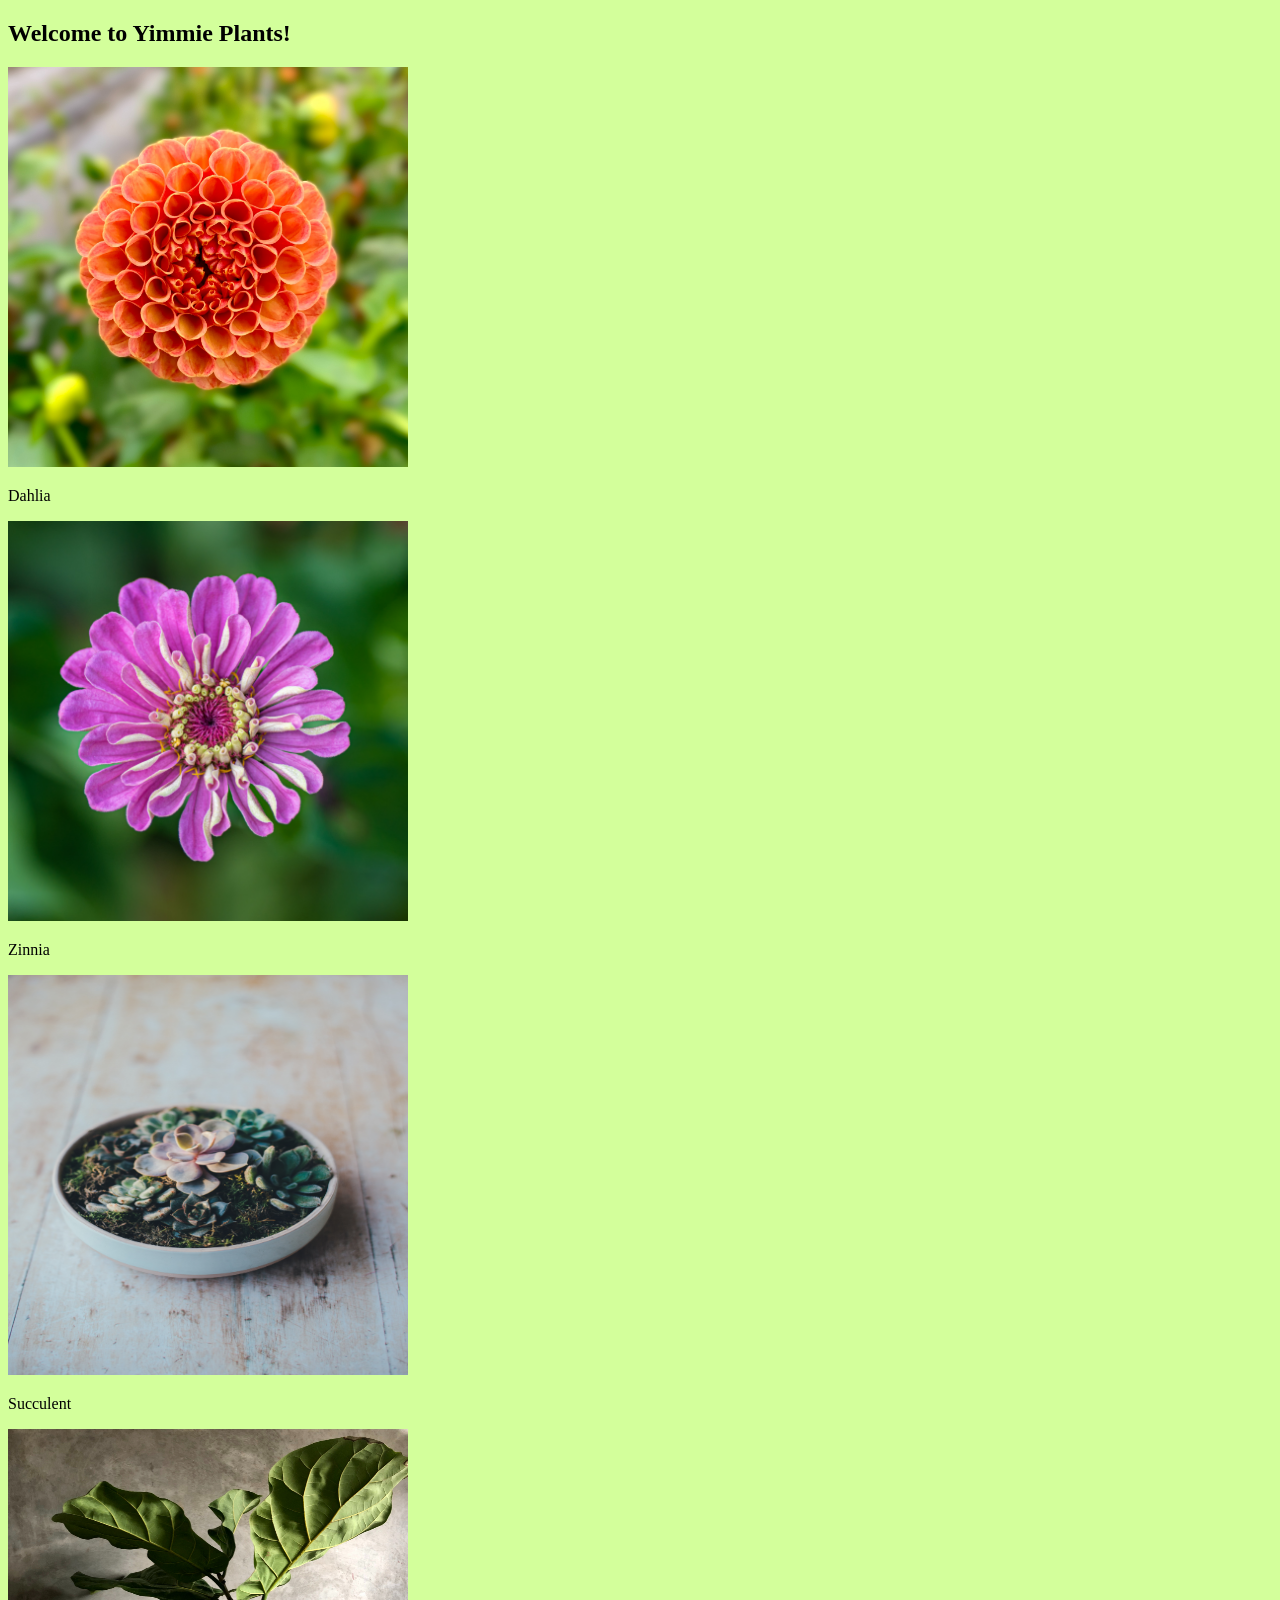
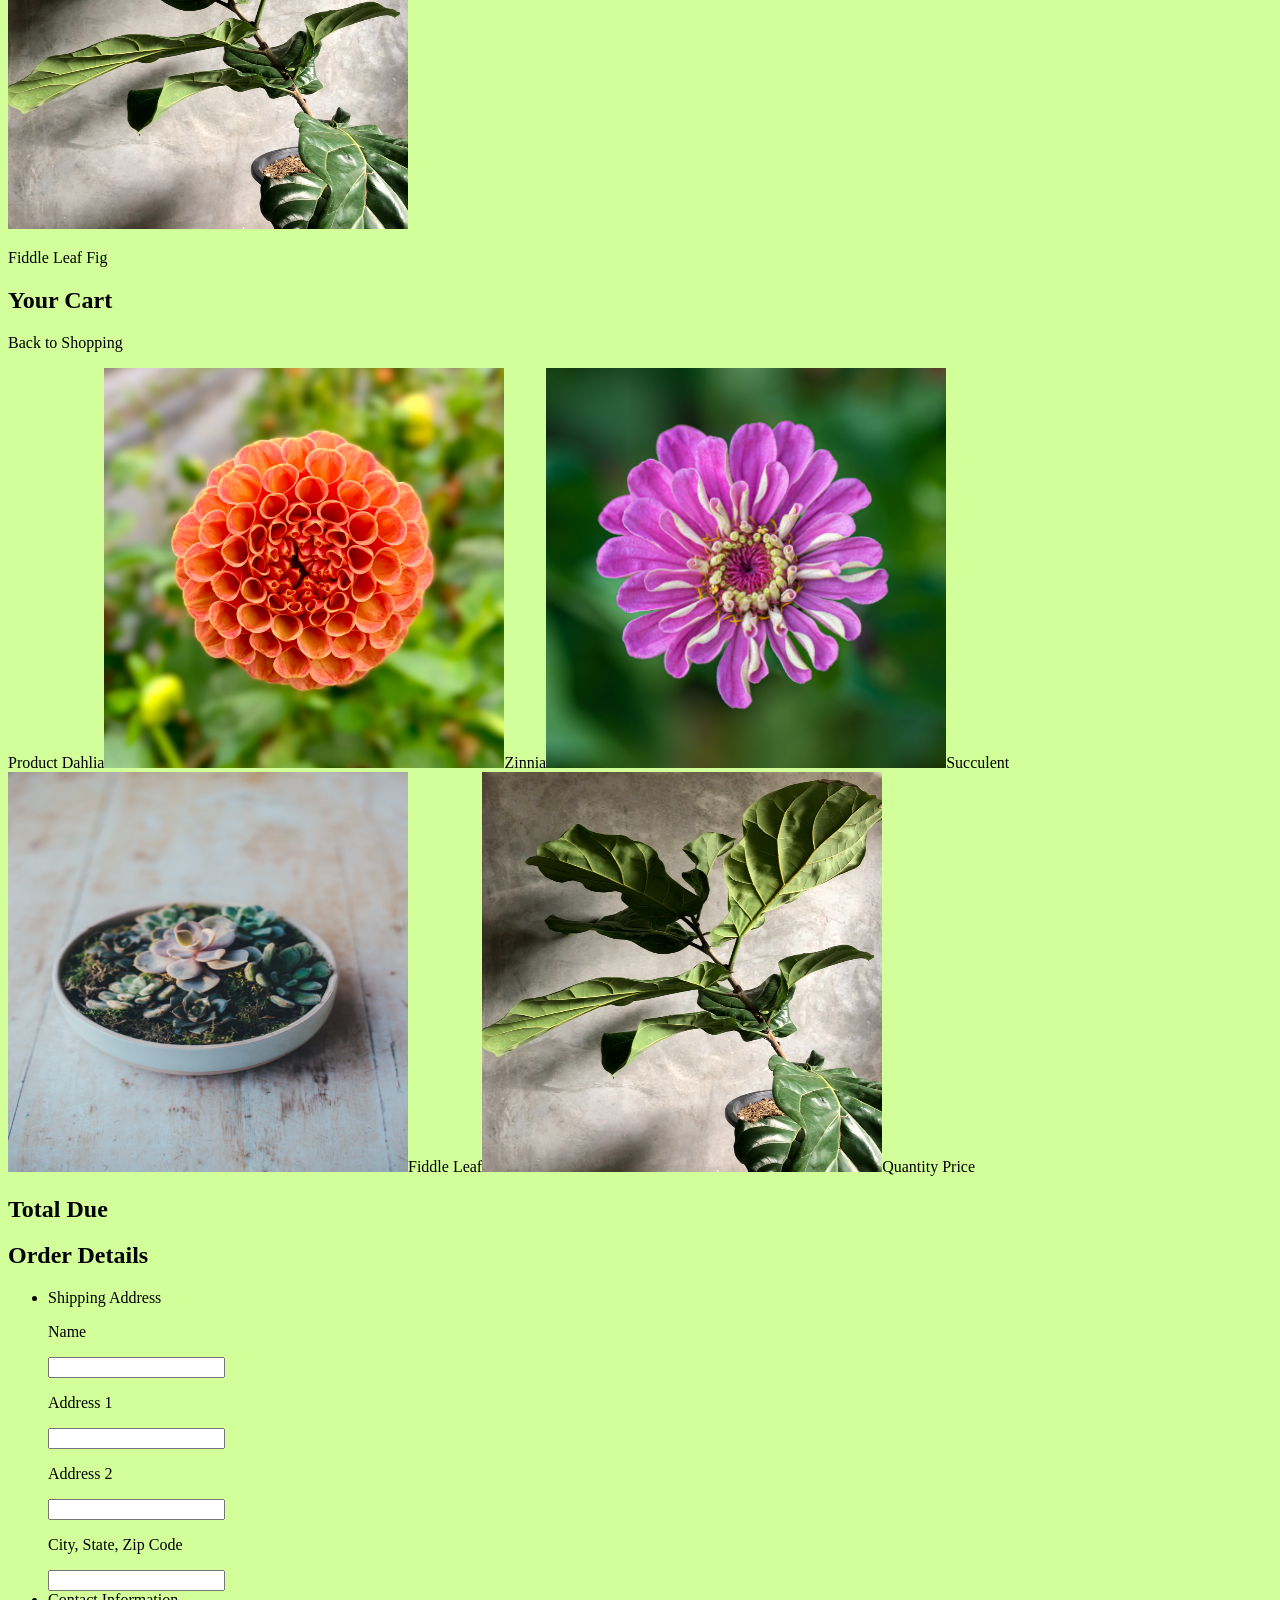
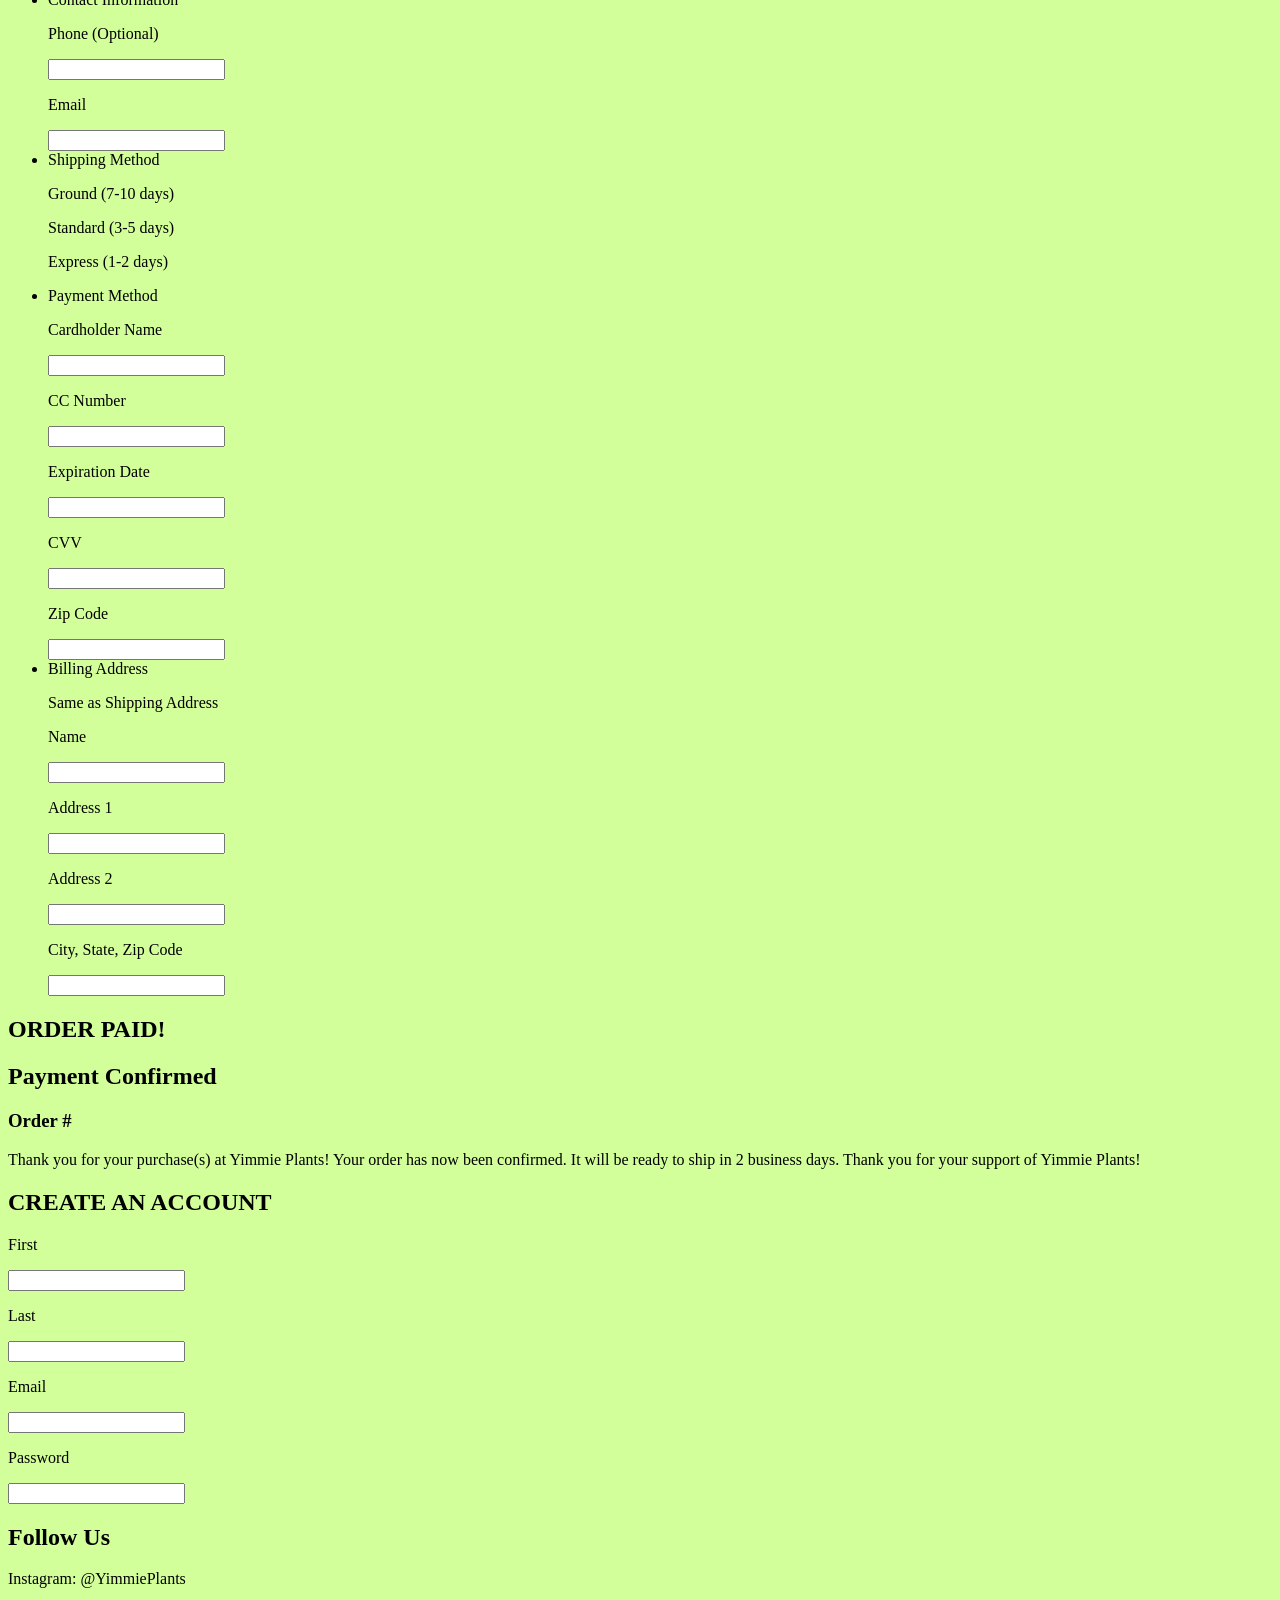
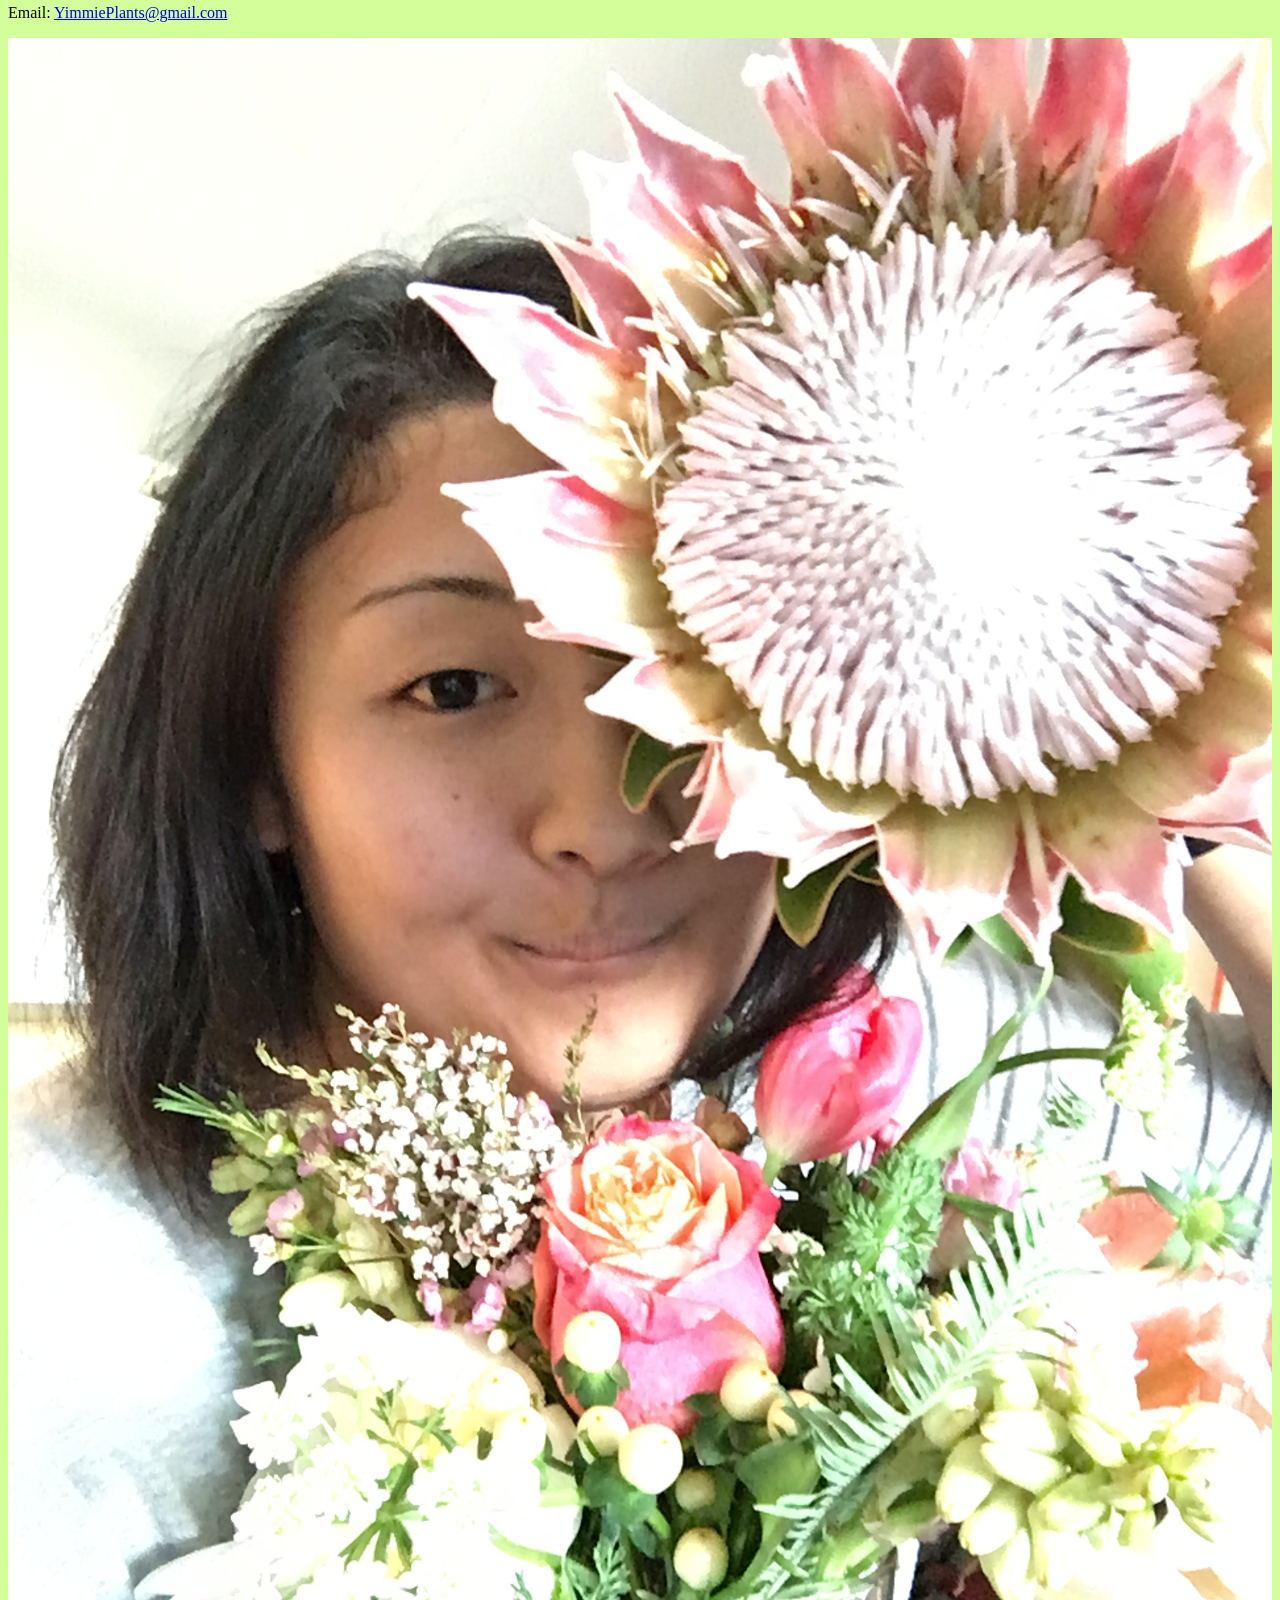
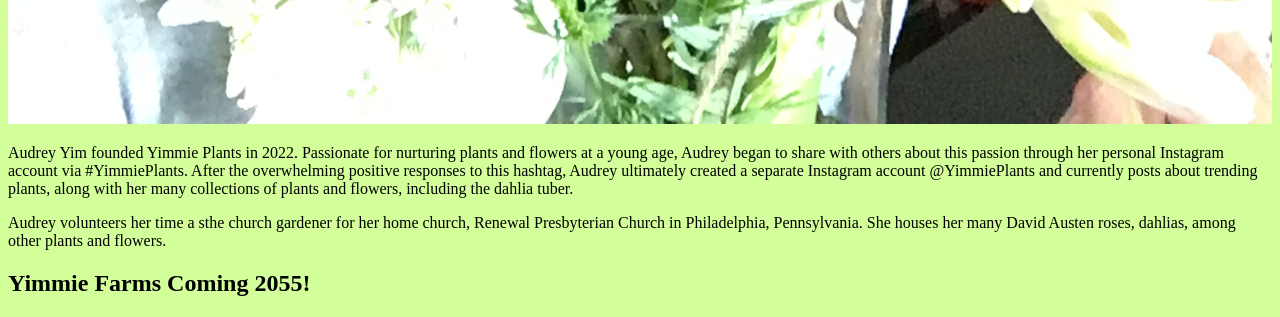
==== deploy/index.html @ 2417e5d5 "size img cart section" ====
<!DOCTYPE html>
<html lang="en">
<head>
    <meta charset="UTF-8">
    <meta http-equiv="X-UA-Compatible" content="IE=edge">
    <meta name="viewport" content="width=device-width, initial-scale=1.0">
    <title>Yimmie Plants</title>
</head><body>

<section id="shopping">
    <h1>Welcome to Yimmie Plants!</h1>
<body bgcolor="#D3FF9B"></body>

    <img src="../assets/dahlia.jpg" alt=""
    height=400
    width=400
    height=400">
    <p style="font-family: Quicksand">Dahlia</p>
    <img src="../assets/zinnia.jpg" alt=""
    height="400"
    width="400"
    height="400">
    <p style="font-family: Quicksand">Zinnia</p>
    <img src="../assets/succulent.jpg" alt=""
    height="400"
    width="400"
    height=400">
    <p style="font-family: Quicksand">Succulent</p>
    <img src="../assets/fiddle leaf.jpg" alt=""
    height="400"
    width="400"
    height="400">
    <p style="font-family: Quicksand">Fiddle Leaf Fig</p>
</section>
<section id="cart">
    <h1>Your Cart</h1>
    <p>Back to Shopping<p>

    <table>
        <col>Product
        <tr>Dahlia</tr>
        <image src="../assets/dahlia.jpg" alt=""
        height=400
        width=400
        height=400">
        <tr>Zinnia</tr>
        <img src="../assets/zinnia.jpg" alt=""
        height=400
        width=400
        height=400">
        <tr>Succulent</tr>
        <img src="../assets/succulent.jpg" alt=""
        height=400
        width=400
        height=400">
        <tr>Fiddle Leaf</tr>
        <img src="../assets/fiddle leaf.jpg" alt=""
        height=400
        width=400
        height=400">
        <col>Quantity
        <col>Price
        
    </table>
    
    <h2>Total Due</h2>
</section>
<section id="checkout">
    <h1>Order Details</h1>
    <ul>
        <li>Shipping Address</li>
        <p>Name</p>
        <input type="text" name="Name" id="">
        <p>Address 1</p>
        <input type="text" name="Address 1" id="">
        <p>Address 2</p>
        <input type="text" name="Address 2" id="">
        <p>City, State, Zip Code</p>
        <input type="text" name="City, State, Zip Code" id="">
        
        <li>Contact Information</li>
        <p>Phone (Optional)</p>
        <input type="text" name="Phone (Optional)" id="">
        <p>Email</p>
        <input type="text" name="Email" id="">

        <li>Shipping Method</li>
        <p>Ground (7-10 days)</p>
        <p>Standard (3-5 days)</p>
        <p>Express (1-2 days)</p>

        <li>Payment Method</li>
        <p>Cardholder Name</p>
        <input type="text" name="Cardholder Name" id="">
        <p>CC Number</p>
        <input type="text" name="CC Number" id="">
        <p>Expiration Date</p>
        <input type="text" name="Expiration Date" id="">
        <p>CVV</p>
        <input type="text" name="CVV" id="">
        <p>Zip Code</p>
        <input type="text" name="Zip Code" id="">

        <li>Billing Address</li>
        <p>Same as Shipping Address</p>
        <p>Name</p>
        <input type="text" name="Name" id="">
        <p>Address 1</p>
        <input type="text" name="Address 1" id="">
        <p>Address 2</p>
        <input type="text" name="Address 2" id="">
        <p>City, State, Zip Code</p>
        <input type="text" name="City, State, Zip Code" id="">
    </ul>

</section>
<section id="confirmation">
    <h1>ORDER PAID!
    </h1>
    <h2>Payment Confirmed</h2>
    <h3>Order #</h3>
        <p>Thank you for your purchase(s) at Yimmie Plants! Your order has now been confirmed. It will be ready to ship in 2 business days. Thank you for your support of Yimmie Plants!</p>
    
</section>
<section id="account">
    <h1>CREATE AN ACCOUNT</h1>
        <p>First</p>
        <input type="text" name="First" id="">
        <p>Last</p>
        <input type="text" name="Last" id="">
        <p>Email</p>
        <input type="email" name="Email" id="">
        <p>Password</p>
        <input type="password" name="Password" id="">
        
</section>
<section id="about">
    <h1>Follow Us</h1>
    
    <p>Instagram: @YimmiePlants</p>
    
    <p>Email: <a href="mailto:YimmiePlants@gmail.com">YimmiePlants@gmail.com</a></p>       
        
    <img src="../assets/About.JPG" alt=""
    width="100%
    height=auto">

<p>Audrey Yim founded Yimmie Plants in 2022. Passionate for nurturing plants and flowers at a young age, Audrey began to share with others about this passion through her personal Instagram account via #YimmiePlants. After the overwhelming positive responses to this hashtag, Audrey ultimately created a separate Instagram account @YimmiePlants and currently posts about trending plants, along with her many collections of plants and flowers, including the dahlia tuber.
<ta:j></ta:j>
</p> 

<p>Audrey volunteers her time a sthe church gardener for her home church, Renewal Presbyterian Church in Philadelphia, Pennsylvania. She houses her many David Austen roses, dahlias, among other plants and flowers. 
    <ta:j></ta:j>
</p>

<h2>Yimmie Farms Coming 2055!
        <h2 style:"color: #E25CDD;"></h2>

</section>
</body>


</html>
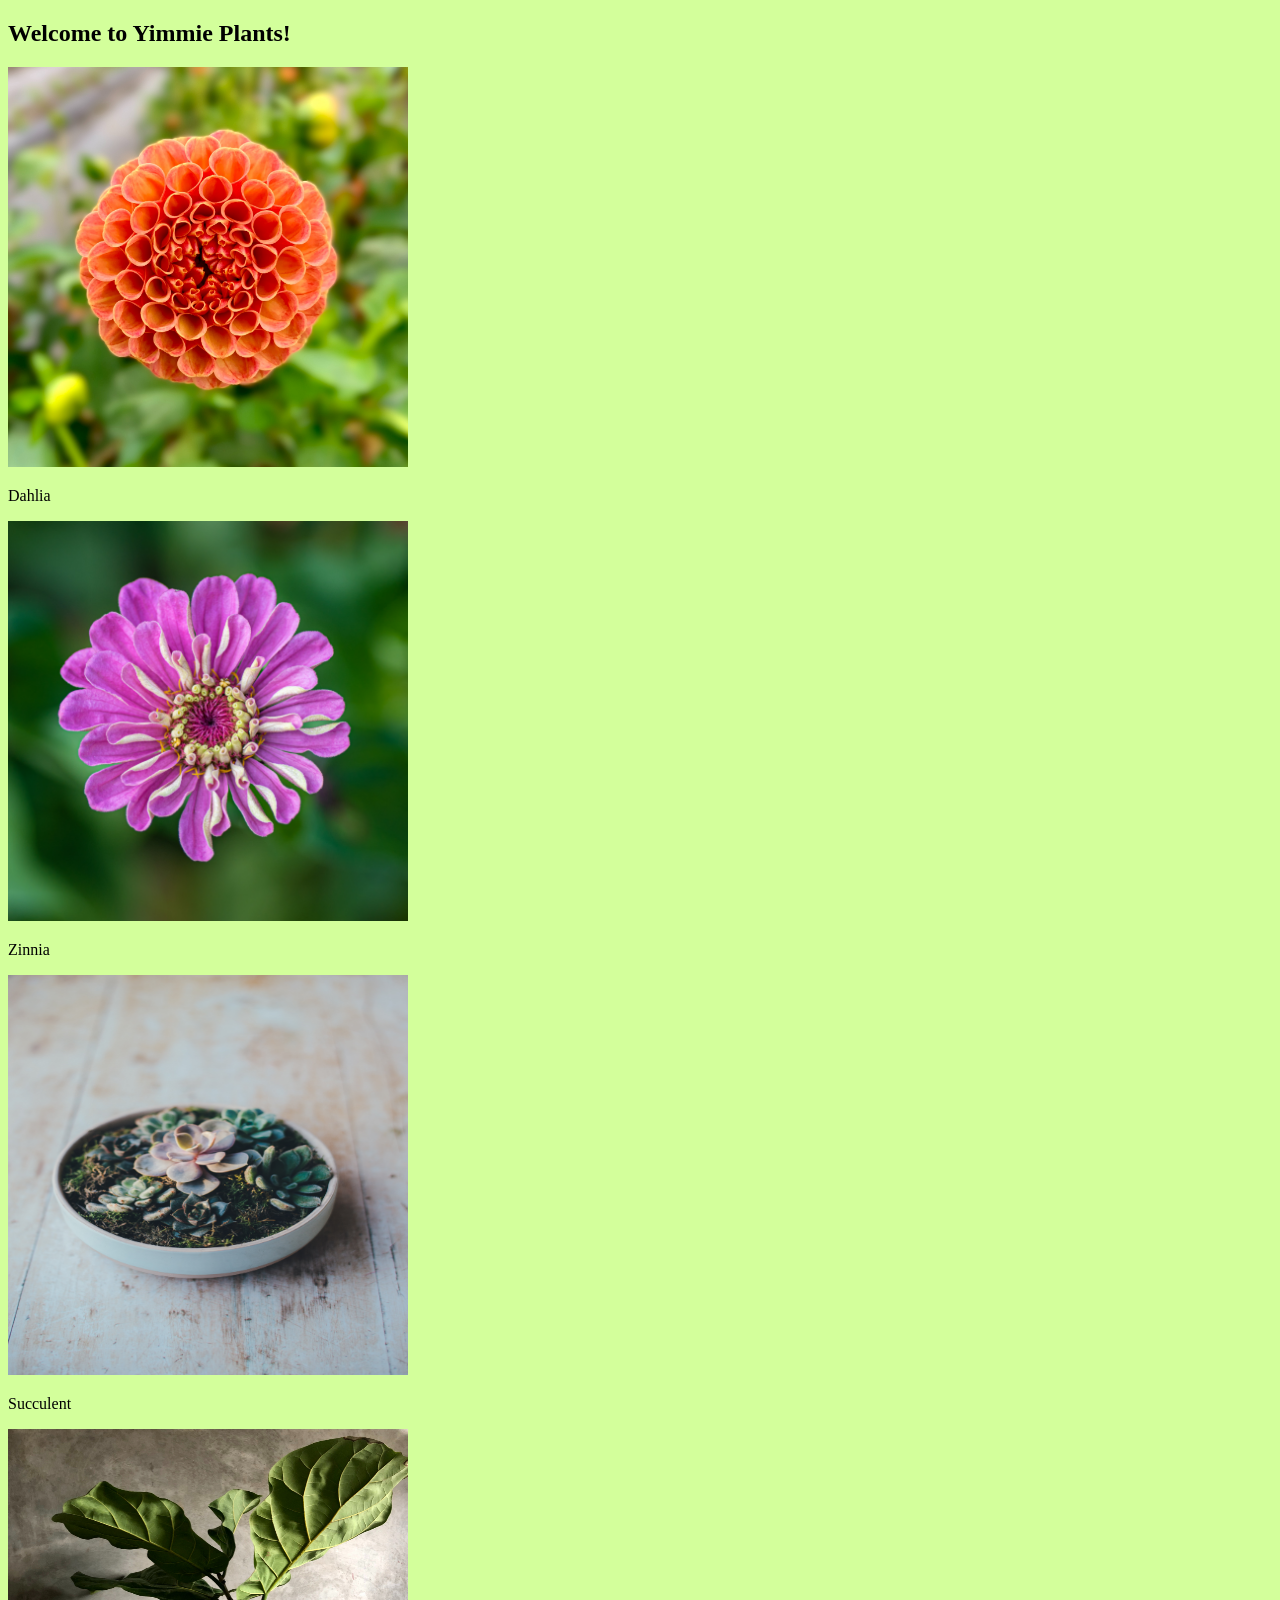
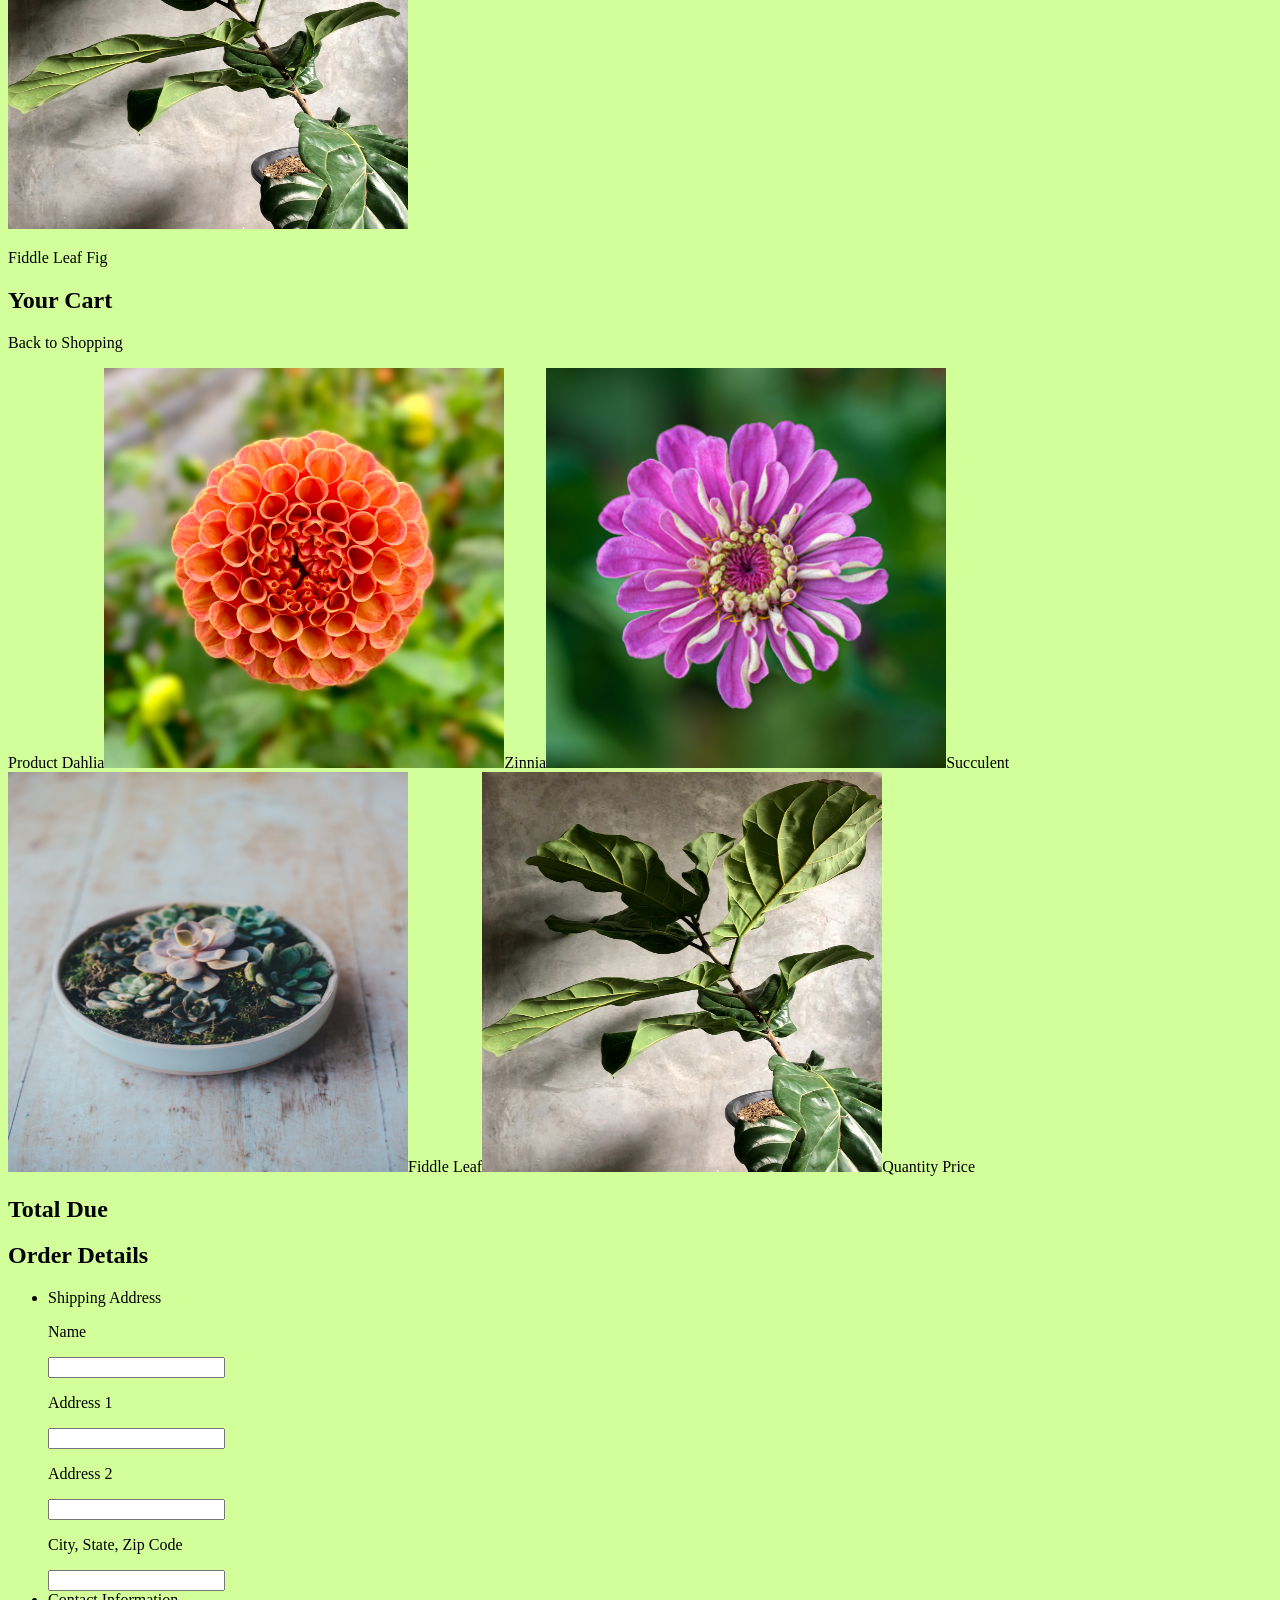
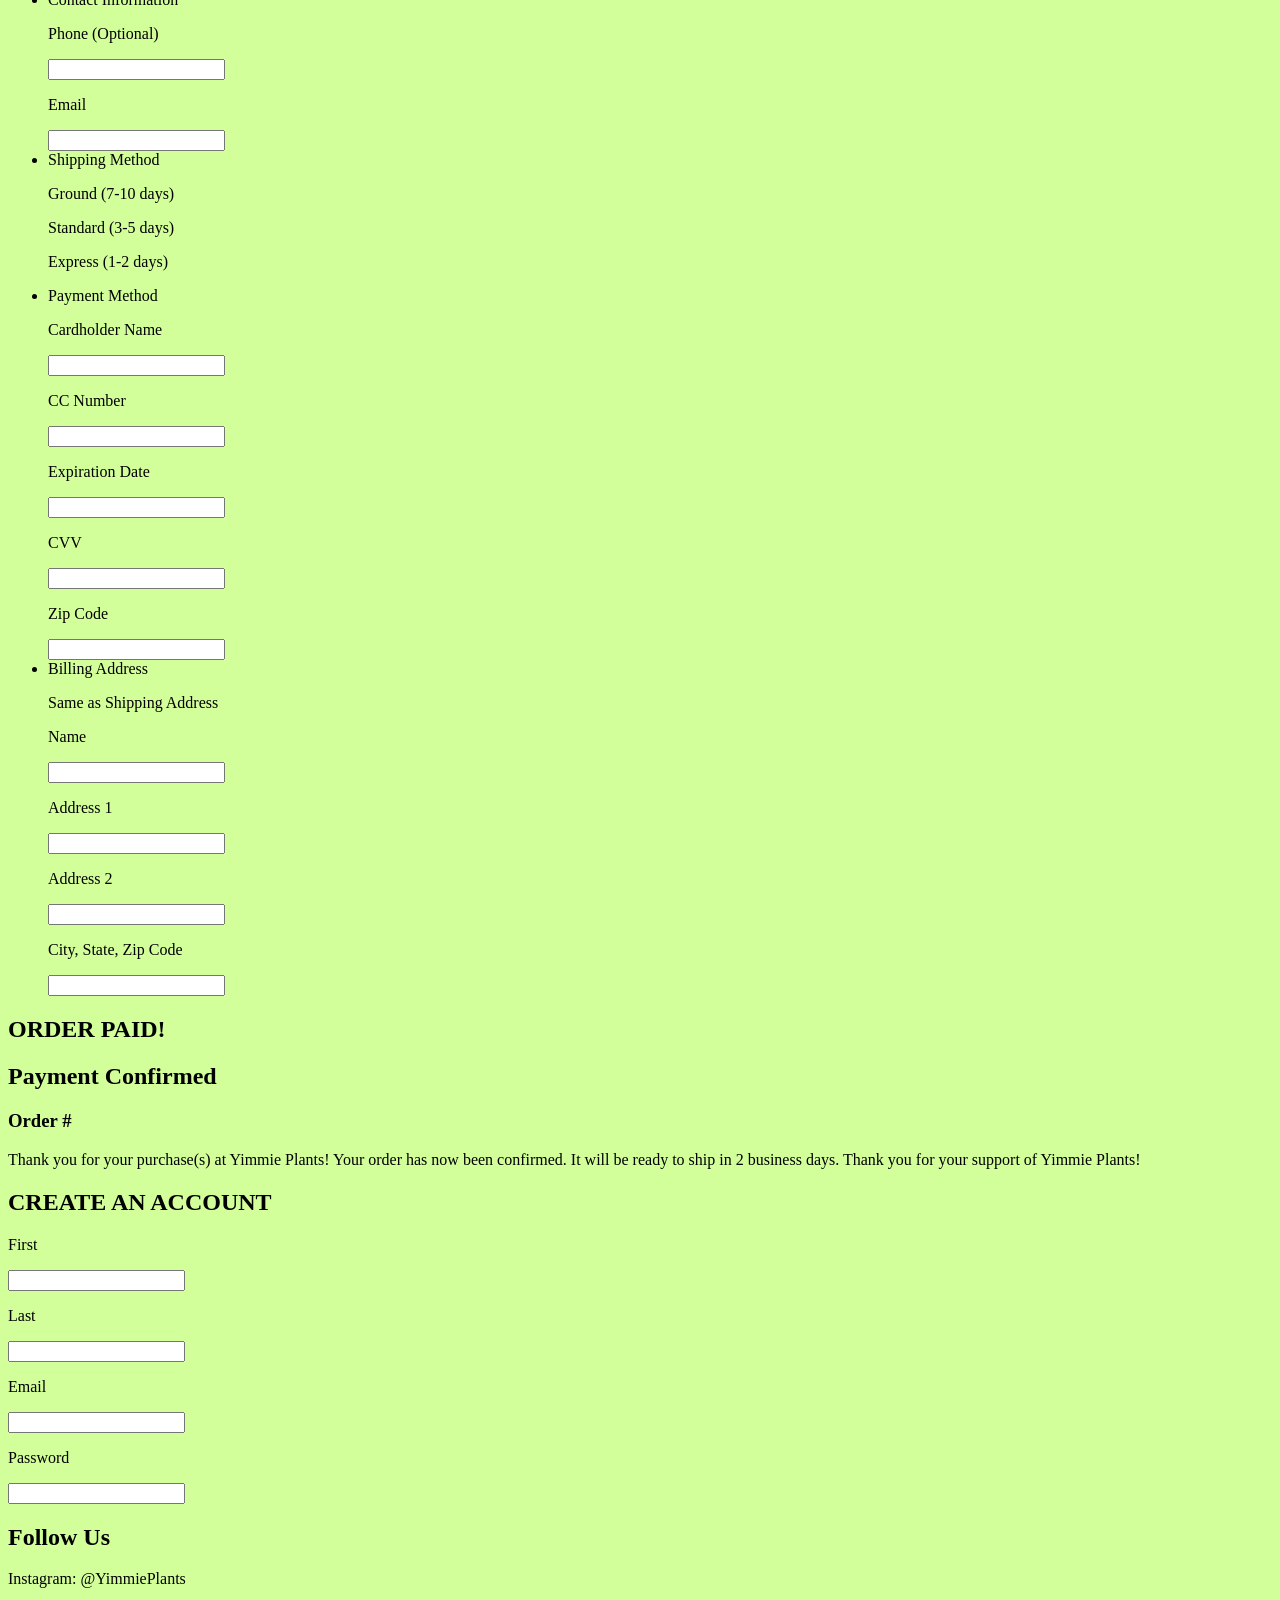
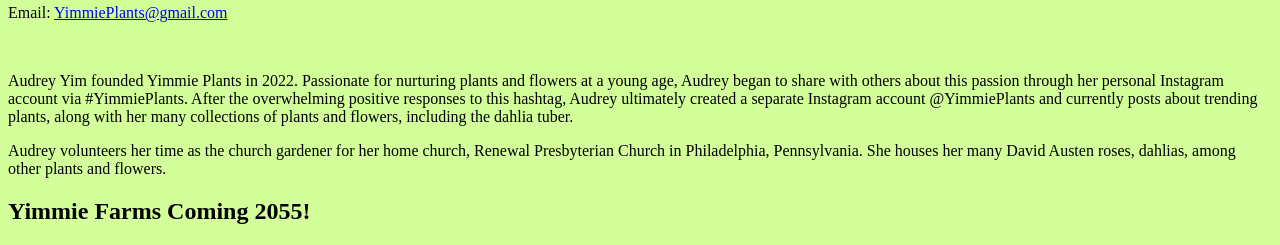
==== commit 926d58fa: "about section img update file" ====
--- a/deploy/index.html
+++ b/deploy/index.html
@@ -141,7 +141,7 @@
     
     <p>Email: <a href="mailto:YimmiePlants@gmail.com">YimmiePlants@gmail.com</a></p>       
         
-    <img src="../assets/About.JPG" alt=""
+    <img src="../img/About.JPG" alt=""
     width="100%
     height=auto">
 
@@ -149,7 +149,10 @@
 <ta:j></ta:j>
 </p> 
 
-<p>Audrey volunteers her time a sthe church gardener for her home church, Renewal Presbyterian Church in Philadelphia, Pennsylvania. She houses her many David Austen roses, dahlias, among other plants and flowers. 
+<p>Audrey volunteers her time as the church gardener for her home church, 
+    Renewal Presbyterian Church in Philadelphia, Pennsylvania. 
+    She houses her many David Austen roses, dahlias, among other plants 
+    and flowers. 
     <ta:j></ta:j>
 </p>
 
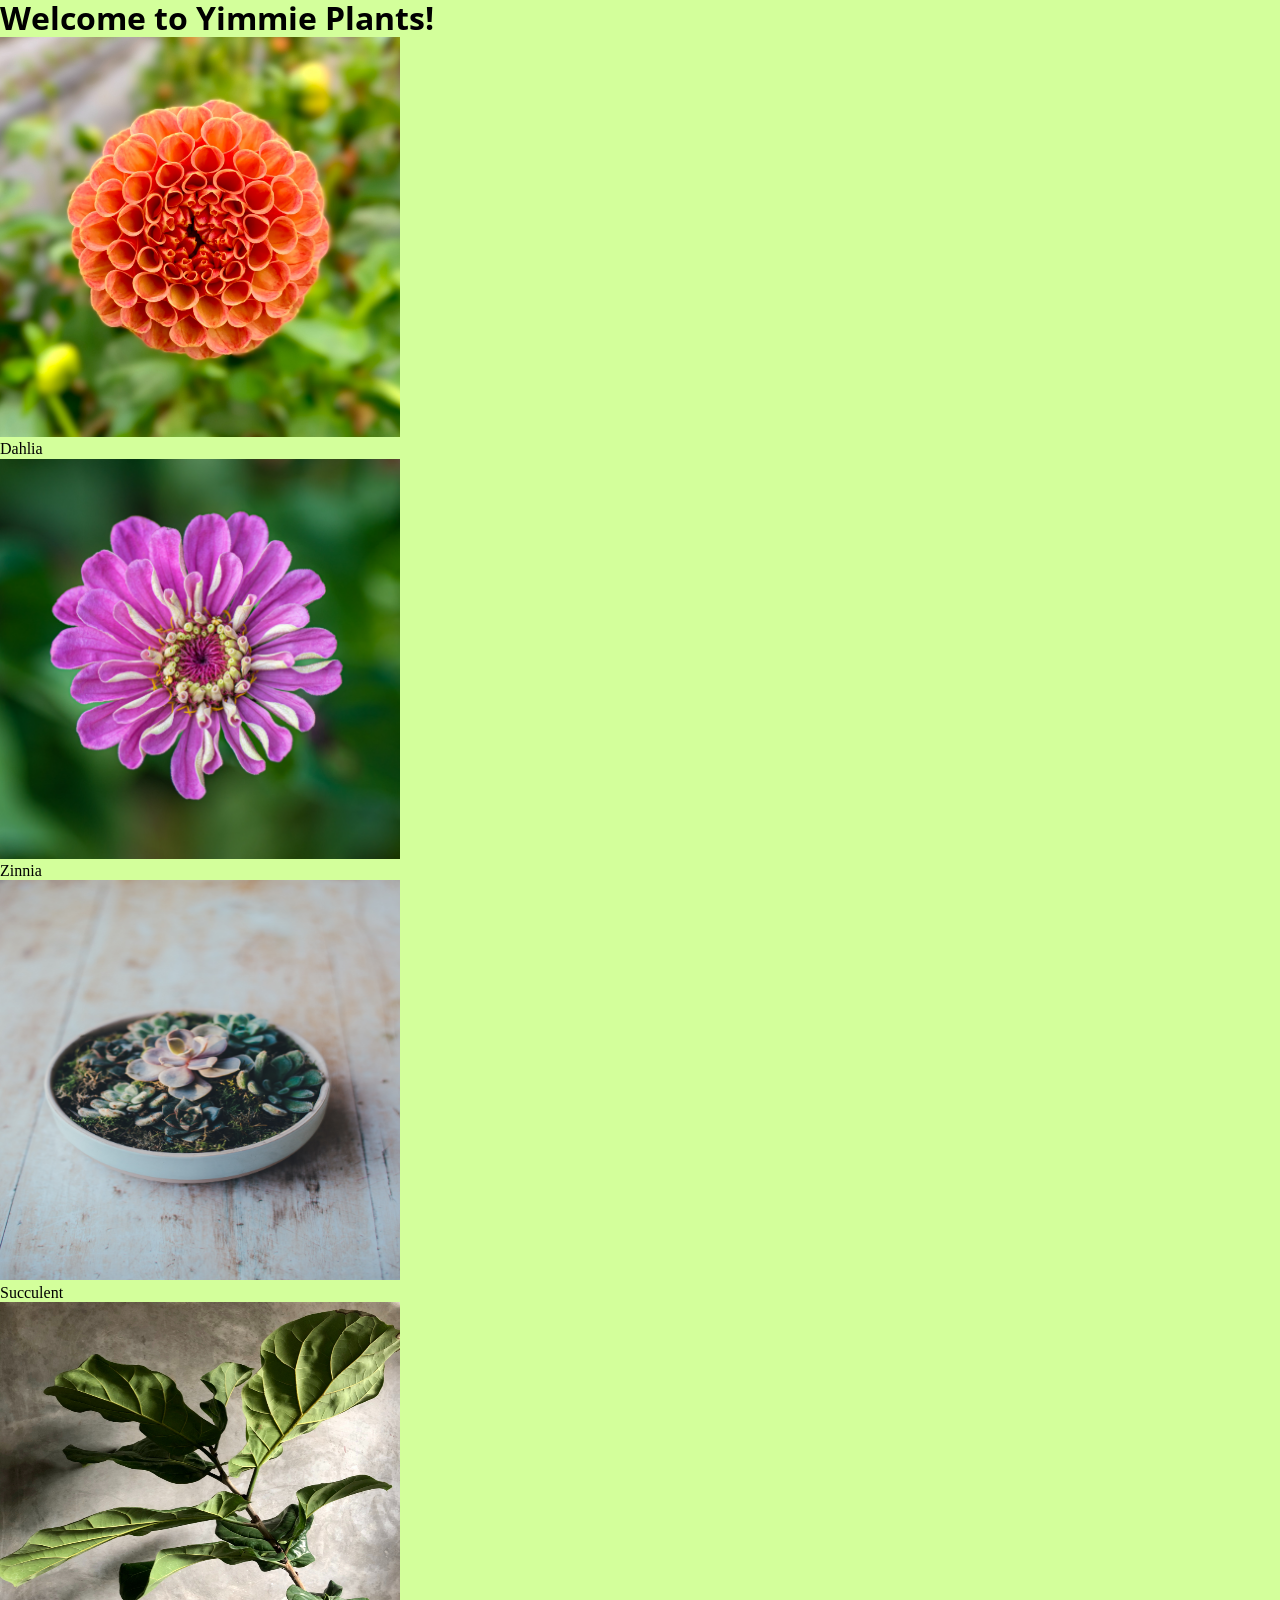
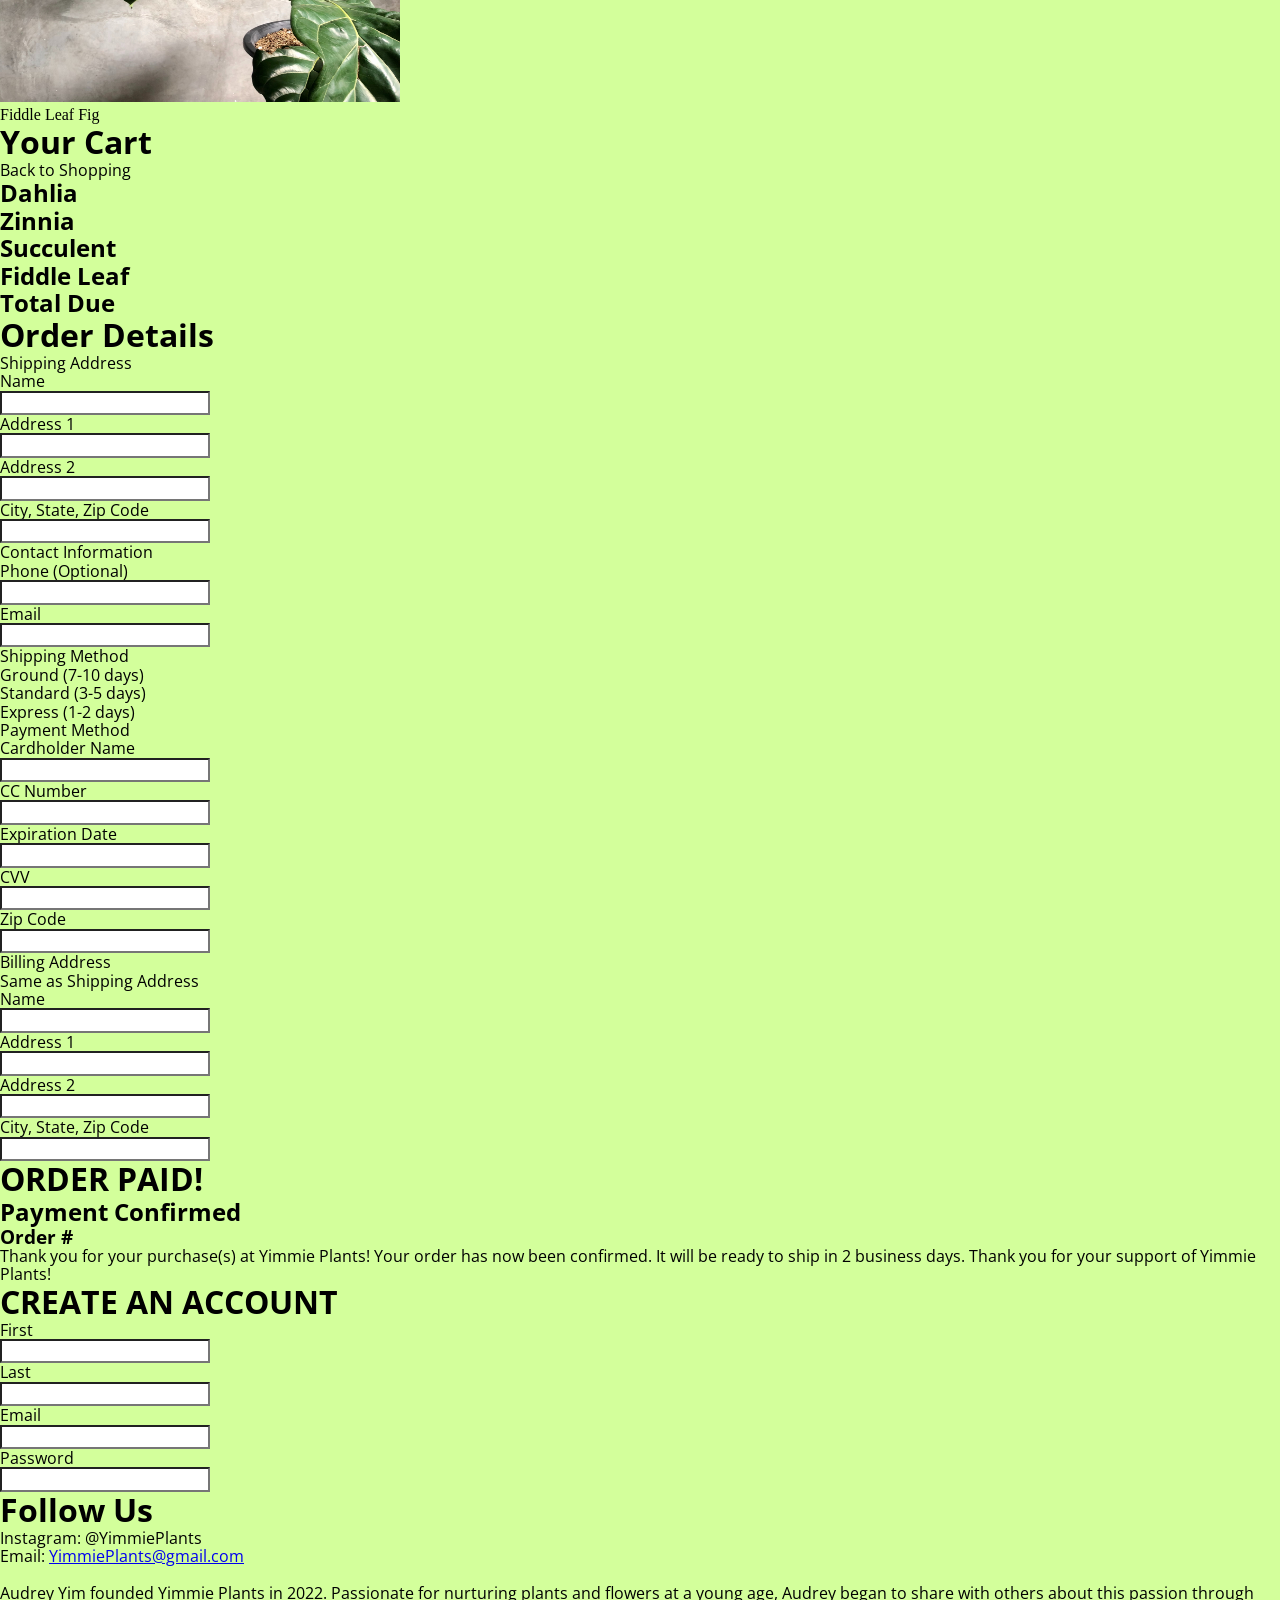
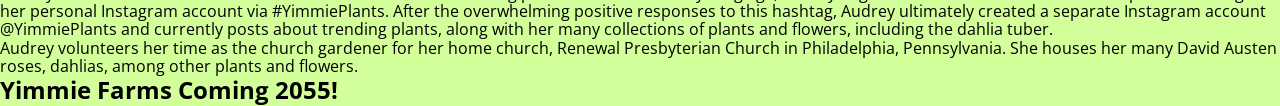
==== commit be299ff4: "fix cart kit" ====
--- a/deploy/index.html
+++ b/deploy/index.html
@@ -4,6 +4,10 @@
     <meta charset="UTF-8">
     <meta http-equiv="X-UA-Compatible" content="IE=edge">
     <meta name="viewport" content="width=device-width, initial-scale=1.0">
+    <link rel="preconnect" href="https://fonts.googleapis.com">
+    <link rel="preconnect" href="https://fonts.gstatic.com" crossorigin>
+    <link href="https://fonts.googleapis.com/css2?family=Open+Sans:wght@300;400;600&display=swap" rel="stylesheet">
+    <link rel="stylesheet" href="css/styles.css">
     <title>Yimmie Plants</title>
 </head><body>
 
@@ -36,32 +40,27 @@
     <h1>Your Cart</h1>
     <p>Back to Shopping<p>
 
-    <table>
-        <col>Product
-        <tr>Dahlia</tr>
-        <image src="../assets/dahlia.jpg" alt=""
-        height=400
-        width=400
-        height=400">
-        <tr>Zinnia</tr>
-        <img src="../assets/zinnia.jpg" alt=""
-        height=400
-        width=400
-        height=400">
-        <tr>Succulent</tr>
-        <img src="../assets/succulent.jpg" alt=""
-        height=400
-        width=400
-        height=400">
-        <tr>Fiddle Leaf</tr>
-        <img src="../assets/fiddle leaf.jpg" alt=""
-        height=400
-        width=400
-        height=400">
-        <col>Quantity
-        <col>Price
-        
-    </table>
+    <ul>
+        <li id="dahlia">
+            <div></div>
+            <h2>Dahlia</h2>
+        </li>
+
+        <li id="zinnia">
+            <div></div>
+            <h2>Zinnia</h2>
+        </li>
+
+        <li id="succulent">
+            <div></div>
+            <h2>Succulent</h2>
+        </li>
+
+        <li id="fiddle">
+            <div></div>
+            <h2>Fiddle Leaf</h2>
+        </li>
+    </ul>
     
     <h2>Total Due</h2>
 </section>
--- a/deploy/css/styles.css
+++ b/deploy/css/styles.css
@@ -0,0 +1,443 @@
+/* =============
+    Mixins
+============= */
+/* ---------------- Font Sizing ---------------- */
+html {
+  font-size: 100%;
+}
+
+/* ---------------- Media Queries ---------------- */
+/* =============
+    Variables
+============= */
+/*! normalize.css v8.0.1 | MIT License | github.com/necolas/normalize.css */
+/* Document
+   ========================================================================== */
+/**
+ * 1. Correct the line height in all browsers.
+ * 2. Prevent adjustments of font size after orientation changes in iOS.
+ */
+html {
+  line-height: 1.15;
+  /* 1 */
+  -webkit-text-size-adjust: 100%;
+  /* 2 */
+}
+
+/* Sections
+   ========================================================================== */
+/**
+ * Remove the margin in all browsers.
+ */
+body {
+  margin: 0;
+}
+
+/**
+ * Render the `main` element consistently in IE.
+ */
+main {
+  display: block;
+}
+
+/**
+ * Correct the font size and margin on `h1` elements within `section` and
+ * `article` contexts in Chrome, Firefox, and Safari.
+ */
+h1 {
+  font-size: 2em;
+  margin: 0.67em 0;
+}
+
+/* Grouping content
+   ========================================================================== */
+/**
+ * 1. Add the correct box sizing in Firefox.
+ * 2. Show the overflow in Edge and IE.
+ */
+hr {
+  box-sizing: content-box;
+  /* 1 */
+  height: 0;
+  /* 1 */
+  overflow: visible;
+  /* 2 */
+}
+
+/**
+ * 1. Correct the inheritance and scaling of font size in all browsers.
+ * 2. Correct the odd `em` font sizing in all browsers.
+ */
+pre {
+  font-family: monospace, monospace;
+  /* 1 */
+  font-size: 1em;
+  /* 2 */
+}
+
+/* Text-level semantics
+   ========================================================================== */
+/**
+ * Remove the gray background on active links in IE 10.
+ */
+a {
+  background-color: transparent;
+}
+
+/**
+ * 1. Remove the bottom border in Chrome 57-
+ * 2. Add the correct text decoration in Chrome, Edge, IE, Opera, and Safari.
+ */
+abbr[title] {
+  border-bottom: none;
+  /* 1 */
+  text-decoration: underline;
+  /* 2 */
+  text-decoration: underline dotted;
+  /* 2 */
+}
+
+/**
+ * Add the correct font weight in Chrome, Edge, and Safari.
+ */
+b,
+strong {
+  font-weight: bolder;
+}
+
+/**
+ * 1. Correct the inheritance and scaling of font size in all browsers.
+ * 2. Correct the odd `em` font sizing in all browsers.
+ */
+code,
+kbd,
+samp {
+  font-family: monospace, monospace;
+  /* 1 */
+  font-size: 1em;
+  /* 2 */
+}
+
+/**
+ * Add the correct font size in all browsers.
+ */
+small {
+  font-size: 80%;
+}
+
+/**
+ * Prevent `sub` and `sup` elements from affecting the line height in
+ * all browsers.
+ */
+sub,
+sup {
+  font-size: 75%;
+  line-height: 0;
+  position: relative;
+  vertical-align: baseline;
+}
+
+sub {
+  bottom: -0.25em;
+}
+
+sup {
+  top: -0.5em;
+}
+
+/* Embedded content
+   ========================================================================== */
+/**
+ * Remove the border on images inside links in IE 10.
+ */
+img {
+  border-style: none;
+}
+
+/* Forms
+   ========================================================================== */
+/**
+ * 1. Change the font styles in all browsers.
+ * 2. Remove the margin in Firefox and Safari.
+ */
+button,
+input,
+optgroup,
+select,
+textarea {
+  font-family: inherit;
+  /* 1 */
+  font-size: 100%;
+  /* 1 */
+  line-height: 1.15;
+  /* 1 */
+  margin: 0;
+  /* 2 */
+}
+
+/**
+ * Show the overflow in IE.
+ * 1. Show the overflow in Edge.
+ */
+button,
+input {
+  /* 1 */
+  overflow: visible;
+}
+
+/**
+ * Remove the inheritance of text transform in Edge, Firefox, and IE.
+ * 1. Remove the inheritance of text transform in Firefox.
+ */
+button,
+select {
+  /* 1 */
+  text-transform: none;
+}
+
+/**
+ * Correct the inability to style clickable types in iOS and Safari.
+ */
+button,
+[type=button],
+[type=reset],
+[type=submit] {
+  -webkit-appearance: button;
+}
+
+/**
+ * Remove the inner border and padding in Firefox.
+ */
+button::-moz-focus-inner,
+[type=button]::-moz-focus-inner,
+[type=reset]::-moz-focus-inner,
+[type=submit]::-moz-focus-inner {
+  border-style: none;
+  padding: 0;
+}
+
+/**
+ * Restore the focus styles unset by the previous rule.
+ */
+button:-moz-focusring,
+[type=button]:-moz-focusring,
+[type=reset]:-moz-focusring,
+[type=submit]:-moz-focusring {
+  outline: 1px dotted ButtonText;
+}
+
+/**
+ * Correct the padding in Firefox.
+ */
+fieldset {
+  padding: 0.35em 0.75em 0.625em;
+}
+
+/**
+ * 1. Correct the text wrapping in Edge and IE.
+ * 2. Correct the color inheritance from `fieldset` elements in IE.
+ * 3. Remove the padding so developers are not caught out when they zero out
+ *    `fieldset` elements in all browsers.
+ */
+legend {
+  box-sizing: border-box;
+  /* 1 */
+  color: inherit;
+  /* 2 */
+  display: table;
+  /* 1 */
+  max-width: 100%;
+  /* 1 */
+  padding: 0;
+  /* 3 */
+  white-space: normal;
+  /* 1 */
+}
+
+/**
+ * Add the correct vertical alignment in Chrome, Firefox, and Opera.
+ */
+progress {
+  vertical-align: baseline;
+}
+
+/**
+ * Remove the default vertical scrollbar in IE 10+.
+ */
+textarea {
+  overflow: auto;
+}
+
+/**
+ * 1. Add the correct box sizing in IE 10.
+ * 2. Remove the padding in IE 10.
+ */
+[type=checkbox],
+[type=radio] {
+  box-sizing: border-box;
+  /* 1 */
+  padding: 0;
+  /* 2 */
+}
+
+/**
+ * Correct the cursor style of increment and decrement buttons in Chrome.
+ */
+[type=number]::-webkit-inner-spin-button,
+[type=number]::-webkit-outer-spin-button {
+  height: auto;
+}
+
+/**
+ * 1. Correct the odd appearance in Chrome and Safari.
+ * 2. Correct the outline style in Safari.
+ */
+[type=search] {
+  -webkit-appearance: textfield;
+  /* 1 */
+  outline-offset: -2px;
+  /* 2 */
+}
+
+/**
+ * Remove the inner padding in Chrome and Safari on macOS.
+ */
+[type=search]::-webkit-search-decoration {
+  -webkit-appearance: none;
+}
+
+/**
+ * 1. Correct the inability to style clickable types in iOS and Safari.
+ * 2. Change font properties to `inherit` in Safari.
+ */
+::-webkit-file-upload-button {
+  -webkit-appearance: button;
+  /* 1 */
+  font: inherit;
+  /* 2 */
+}
+
+/* Interactive
+   ========================================================================== */
+/*
+ * Add the correct display in Edge, IE 10+, and Firefox.
+ */
+details {
+  display: block;
+}
+
+/*
+ * Add the correct display in all browsers.
+ */
+summary {
+  display: list-item;
+}
+
+/* Misc
+   ========================================================================== */
+/**
+ * Add the correct display in IE 10+.
+ */
+template {
+  display: none;
+}
+
+/**
+ * Add the correct display in IE 10.
+ */
+[hidden] {
+  display: none;
+}
+
+/* =============
+    Base
+============= */
+figure {
+  margin: 0;
+  padding: 0;
+}
+
+ul {
+  margin: 0;
+  padding: 0;
+}
+ul li {
+  list-style: none;
+}
+
+/* =============
+    Typography
+============= */
+body {
+  font-family: "Open Sans", sans-serif;
+}
+
+h1, h2, h3, h4 {
+  margin: 0;
+  padding: 0;
+}
+
+p {
+  margin: 0;
+  padding: 0;
+}
+
+/* =============
+    Buttons
+============= */
+/* =============
+    Forms
+============= */
+[type=text], [type=password], [type=date], [type=datetime], [type=datetime-local], [type=month], [type=week], [type=email], [type=number], [type=search], [type=tel], [type=time], [type=url], [type=color], textarea {
+  box-shadow: none;
+}
+
+[type=text]:focus, [type=password]:focus, [type=date]:focus, [type=datetime]:focus, [type=datetime-local]:focus, [type=month]:focus, [type=week]:focus, [type=email]:focus, [type=number]:focus, [type=search]:focus, [type=tel]:focus, [type=time]:focus, [type=url]:focus, [type=color]:focus, textarea:focus {
+  box-shadow: none;
+}
+
+input[type=text],
+input[type=email],
+input[type=password],
+textarea {
+  -webkit-appearance: none;
+}
+
+/* =============
+    Navigation
+============= */
+/* =============
+    Header
+============= */
+/* =============
+    Footer
+============= */
+/* =============
+    Hero
+============= */
+#hero {
+  background-image: url("../img/hero.jpg");
+  background-size: cover;
+  background-position: center;
+  height: 60vh;
+  text-align: center;
+}
+#hero div {
+  height: 50vh;
+  border: 6px solid red;
+}
+#hero div h1 {
+  font-weight: 300;
+  font-size: 2.75rem;
+  color: #fff;
+}
+@media (min-width: 768px) {
+  #hero div h1 {
+    font-size: 3.75rem;
+  }
+}
+@media (min-width: 992px) {
+  #hero div h1 {
+    font-size: 5rem;
+  }
+}
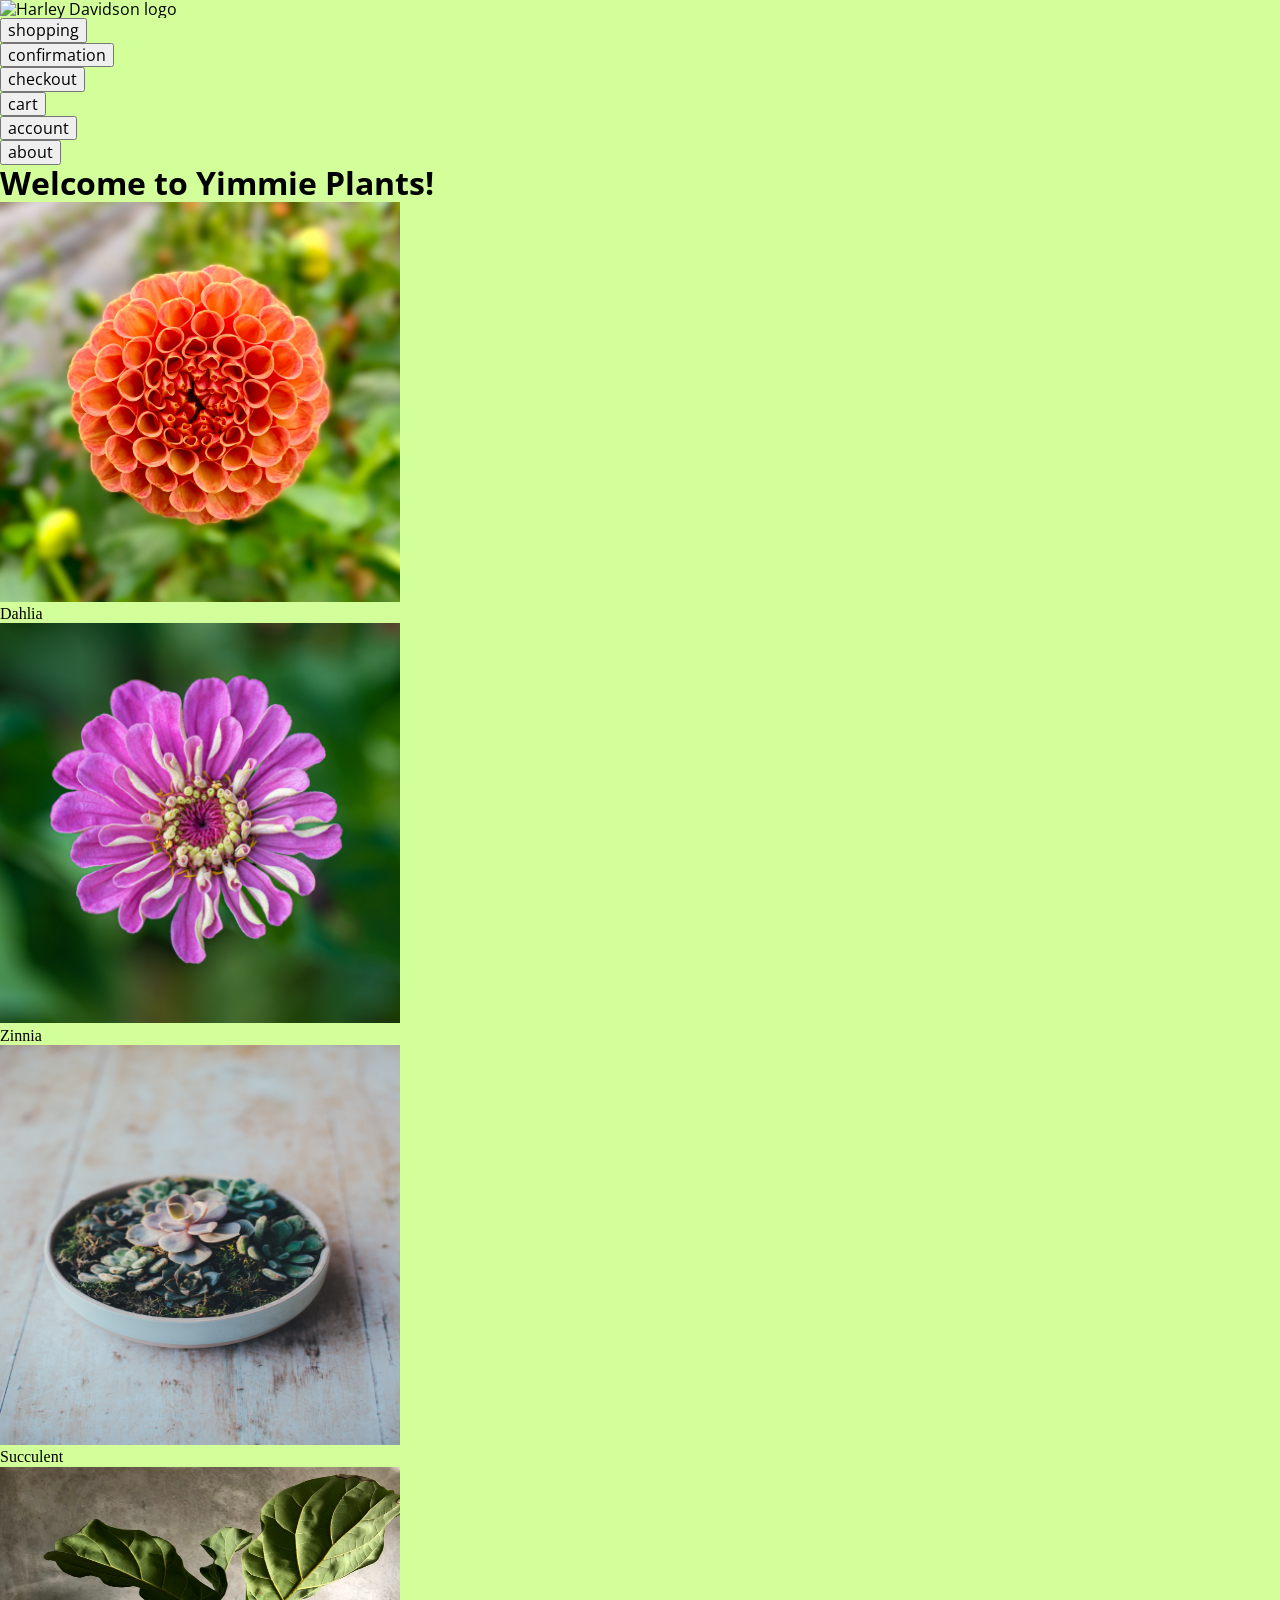
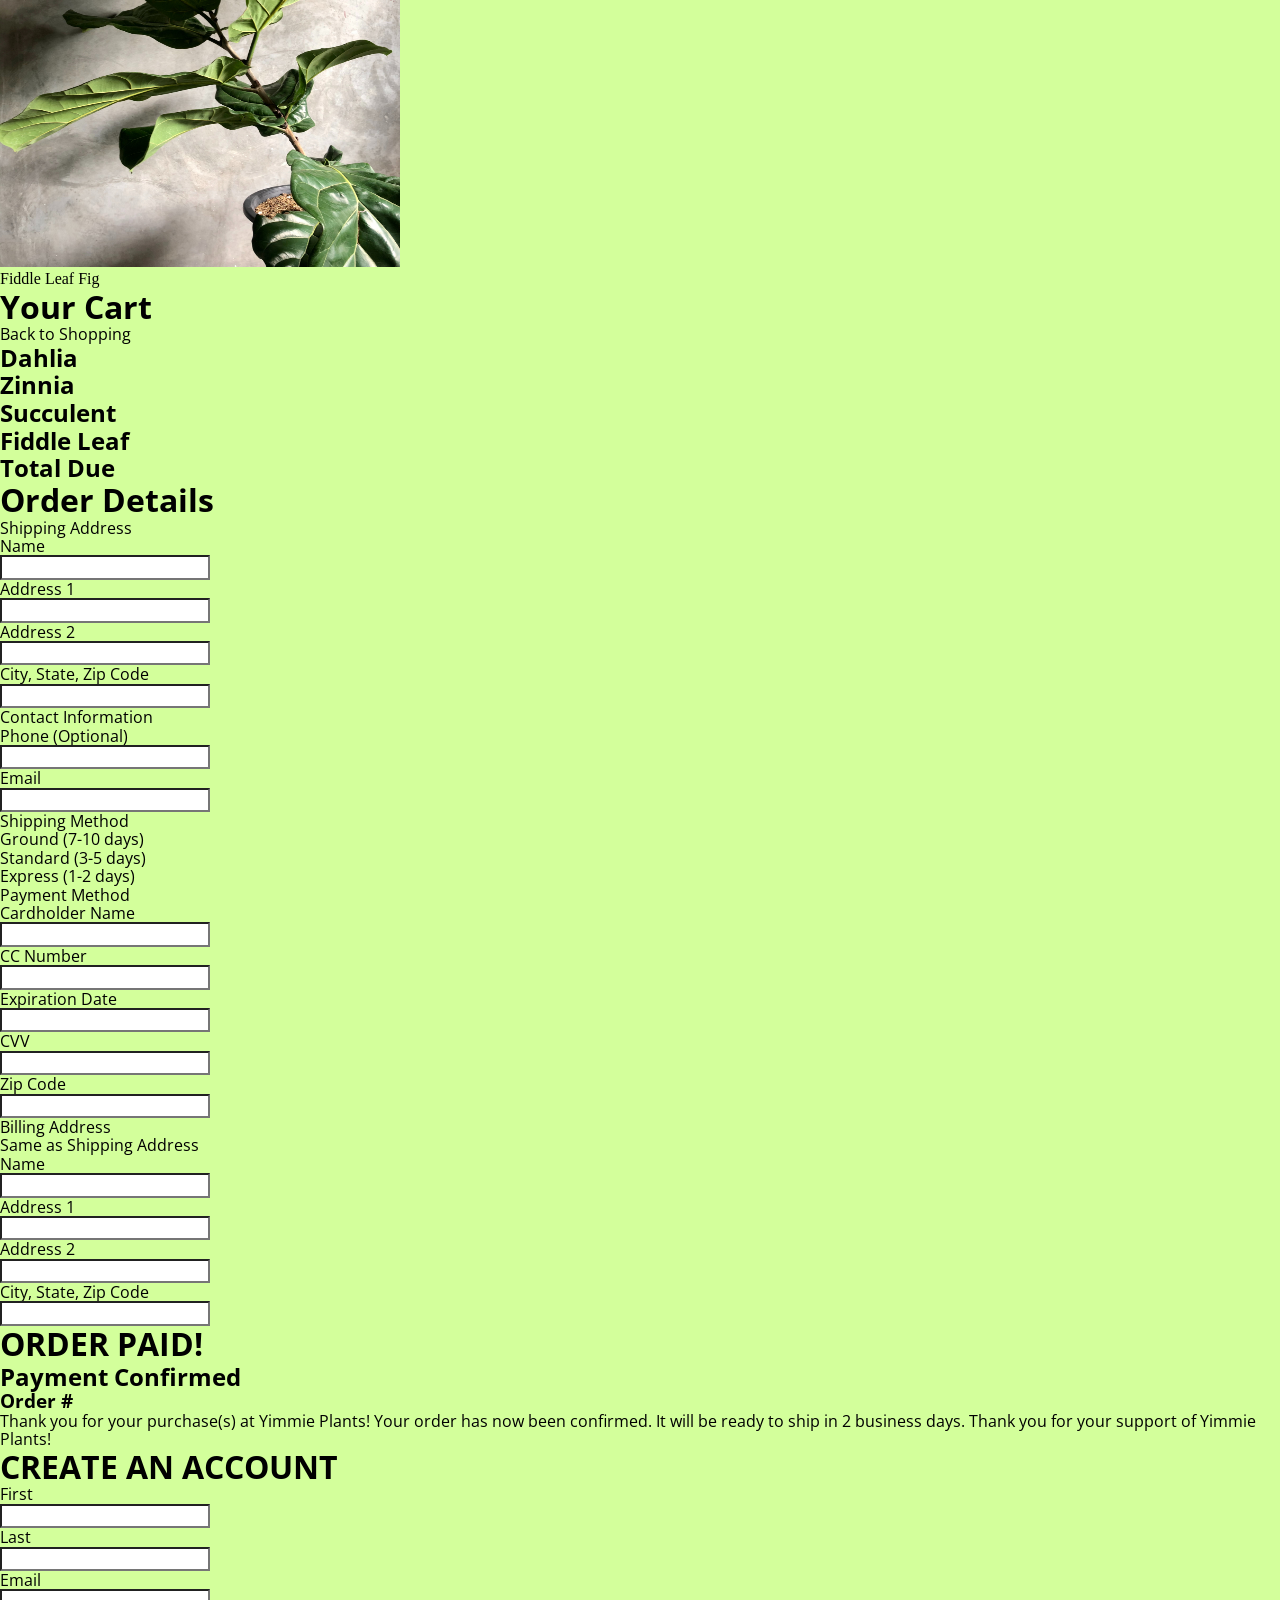
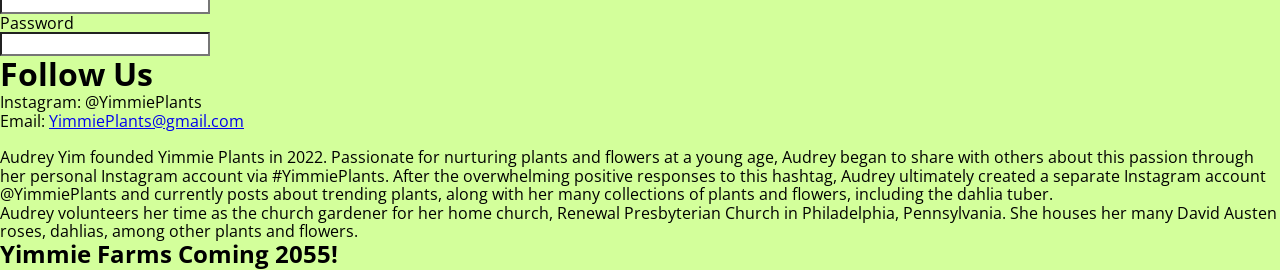
==== commit 20ea7a71: "add header kit" ====
--- a/deploy/index.html
+++ b/deploy/index.html
@@ -11,6 +11,24 @@
     <title>Yimmie Plants</title>
 </head><body>
 
+<header>
+    <div id="header-content">
+        <section id="logo"><img src="img/header/logo.svg" alt="Harley Davidson logo" class="nav-button"></section>
+        <section id="burger">
+            <i id="burger-button" class="far fa-bars"></i> 
+        </section>
+        <nav>
+            <ul>
+                <li><button class="nav-button">shopping</button></li>
+                <li><button class="nav-button">confirmation</button></li>
+                <li><button class="nav-button">checkout</button></li>
+                <li><button class="nav-button">cart</button></li>
+                <li><button class="nav-button">account</button></li>
+                <li><button class="nav-button">about</button></li>
+            </ul>
+        </nav>
+    </div>
+</header>
 <section id="shopping">
     <h1>Welcome to Yimmie Plants!</h1>
 <body bgcolor="#D3FF9B"></body>
@@ -144,7 +162,13 @@
     width="100%
     height=auto">
 
-<p>Audrey Yim founded Yimmie Plants in 2022. Passionate for nurturing plants and flowers at a young age, Audrey began to share with others about this passion through her personal Instagram account via #YimmiePlants. After the overwhelming positive responses to this hashtag, Audrey ultimately created a separate Instagram account @YimmiePlants and currently posts about trending plants, along with her many collections of plants and flowers, including the dahlia tuber.
+<p>Audrey Yim founded Yimmie Plants in 2022. Passionate for nurturing plants 
+    and flowers at a young age, Audrey began to share with others about this 
+    passion through her personal Instagram account via #YimmiePlants. 
+    After the overwhelming positive responses to this hashtag, Audrey 
+    ultimately created a separate Instagram account @YimmiePlants and 
+    currently posts about trending plants, along with her many collections 
+    of plants and flowers, including the dahlia tuber.
 <ta:j></ta:j>
 </p> 
 
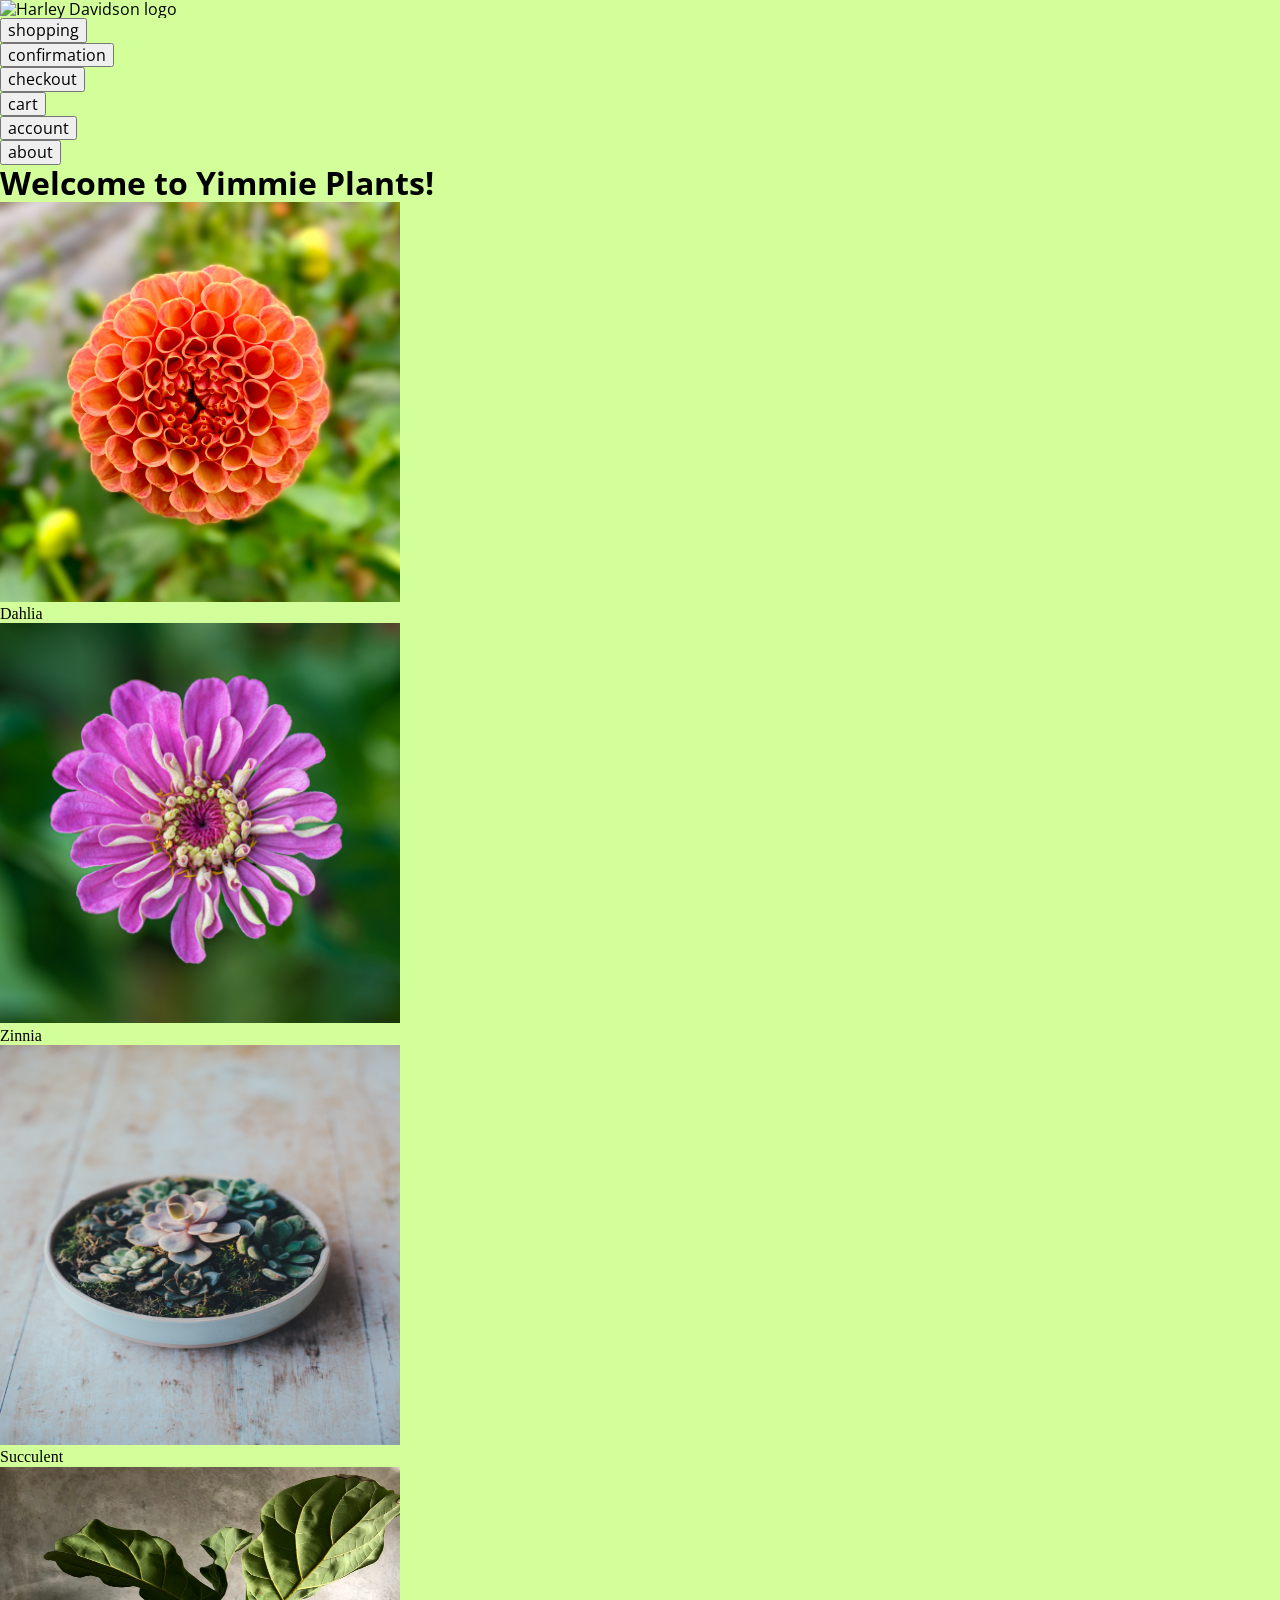
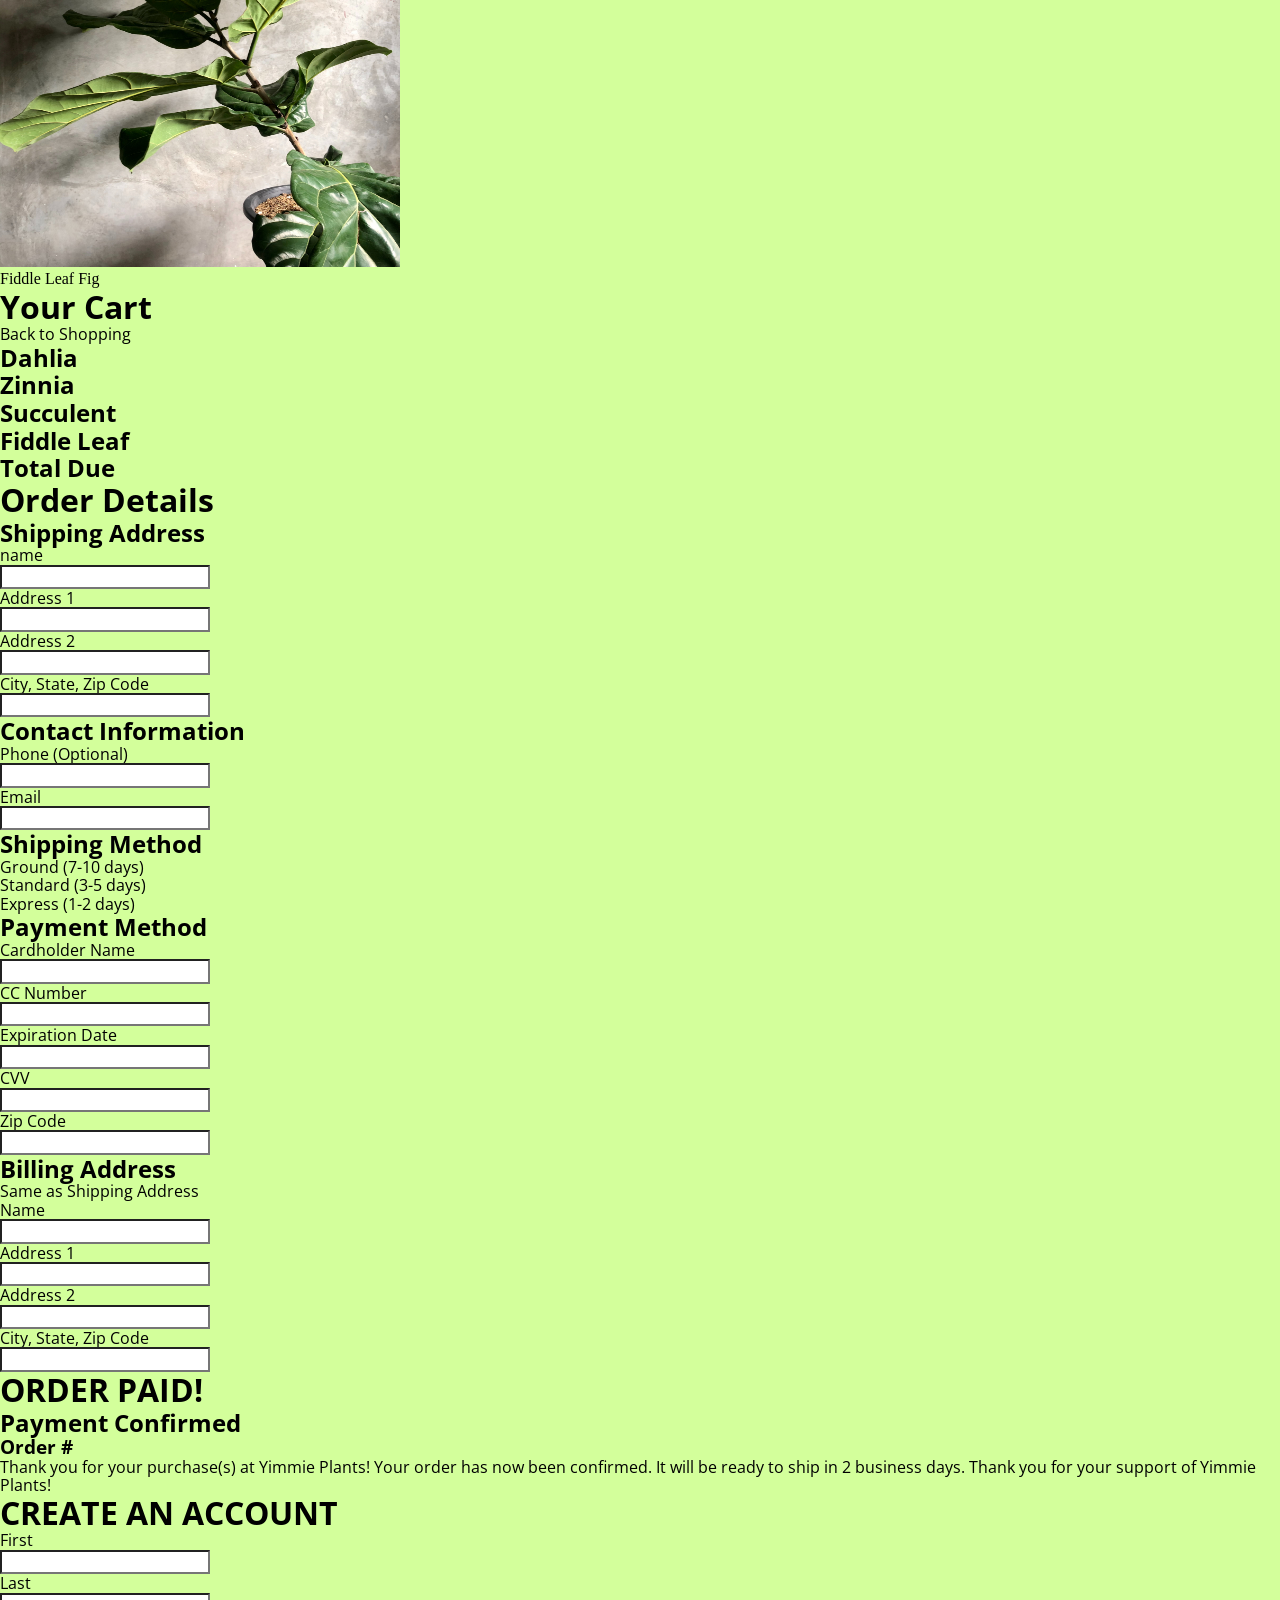
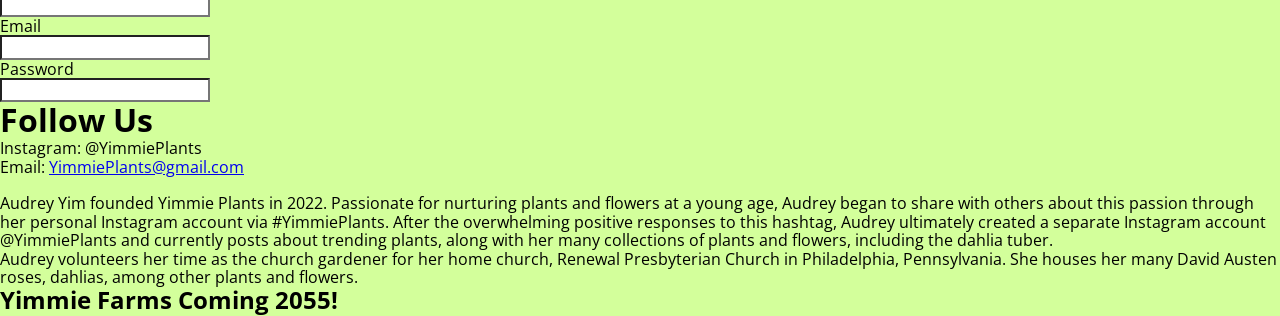
==== commit b139bac1: "update checkout kit" ====
--- a/deploy/index.html
+++ b/deploy/index.html
@@ -84,51 +84,61 @@
 </section>
 <section id="checkout">
     <h1>Order Details</h1>
+    <h2>Shipping Address</h2>
+
     <ul>
-        <li>Shipping Address</li>
-        <p>Name</p>
+        <li>name</li>
         <input type="text" name="Name" id="">
-        <p>Address 1</p>
+        <li>Address 1</li>
         <input type="text" name="Address 1" id="">
-        <p>Address 2</p>
+        <li>Address 2</li>
         <input type="text" name="Address 2" id="">
-        <p>City, State, Zip Code</p>
-        <input type="text" name="City, State, Zip Code" id="">
-        
-        <li>Contact Information</li>
-        <p>Phone (Optional)</p>
-        <input type="text" name="Phone (Optional)" id="">
-        <p>Email</p>
-        <input type="text" name="Email" id="">
-
-        <li>Shipping Method</li>
-        <p>Ground (7-10 days)</p>
-        <p>Standard (3-5 days)</p>
-        <p>Express (1-2 days)</p>
-
-        <li>Payment Method</li>
-        <p>Cardholder Name</p>
-        <input type="text" name="Cardholder Name" id="">
-        <p>CC Number</p>
-        <input type="text" name="CC Number" id="">
-        <p>Expiration Date</p>
-        <input type="text" name="Expiration Date" id="">
-        <p>CVV</p>
-        <input type="text" name="CVV" id="">
-        <p>Zip Code</p>
-        <input type="text" name="Zip Code" id="">
-
-        <li>Billing Address</li>
-        <p>Same as Shipping Address</p>
-        <p>Name</p>
-        <input type="text" name="Name" id="">
-        <p>Address 1</p>
-        <input type="text" name="Address 1" id="">
-        <p>Address 2</p>
-        <input type="text" name="Address 2" id="">
-        <p>City, State, Zip Code</p>
+        <li>City, State, Zip Code</li>
         <input type="text" name="City, State, Zip Code" id="">
     </ul>
+        
+    <h2>Contact Information</h2>
+        <ul>
+            <li>Phone (Optional)</li>
+            <input type="text" name="Phone (Optional)" id="">
+            <li>Email</li>
+            <input type="text" name="Email" id="">
+        </ul>
+        
+<h2>Shipping Method</h2>
+    <ul>
+        <li>Ground (7-10 days)</li>
+        <li>Standard (3-5 days)</li>
+        <li>Express (1-2 days)</li>
+    </ul>
+
+<h2>Payment Method</h2>
+    <ul>
+        <li>Cardholder Name</li>
+        <input type="text" name="Cardholder Name" id="">
+        <li>CC Number</li>
+        <input type="text" name="CC Number" id="">
+        <li>Expiration Date</li>
+        <input type="text" name="Expiration Date" id="">
+        <li>CVV</li>
+        <input type="text" name="CVV" id="">
+        <li>Zip Code</li>
+        <input type="text" name="Zip Code" id="">
+    </ul>
+
+<h2>Billing Address</h2>
+<ul>
+    <li>Same as Shipping Address</li>
+    <li>Name</li>
+    <input type="text" name="Name" id="">
+    <li>Address 1</li>
+    <input type="text" name="Address 1" id="">
+    <li>Address 2</li>
+    <input type="text" name="Address 2" id="">
+    <li>City, State, Zip Code</li>
+    <input type="text" name="City, State, Zip Code" id="">
+
+</ul>
 
 </section>
 <section id="confirmation">
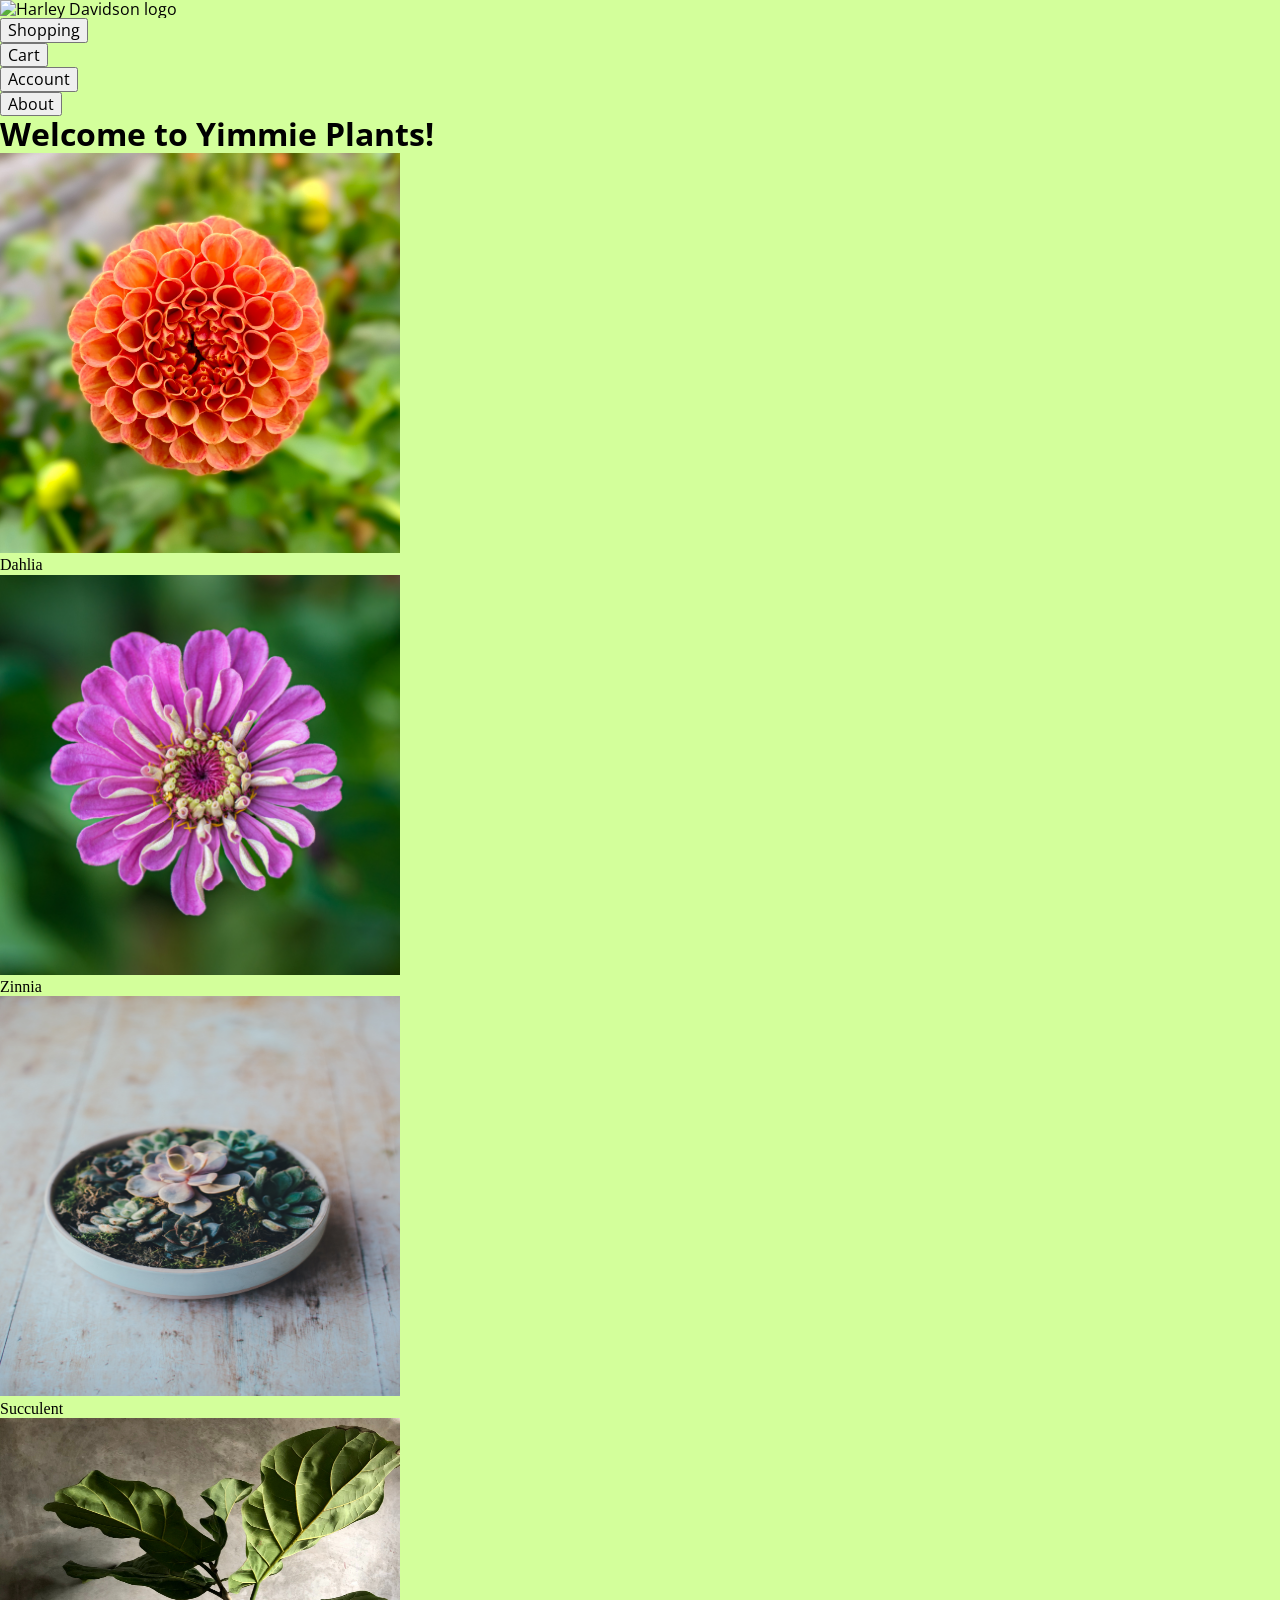
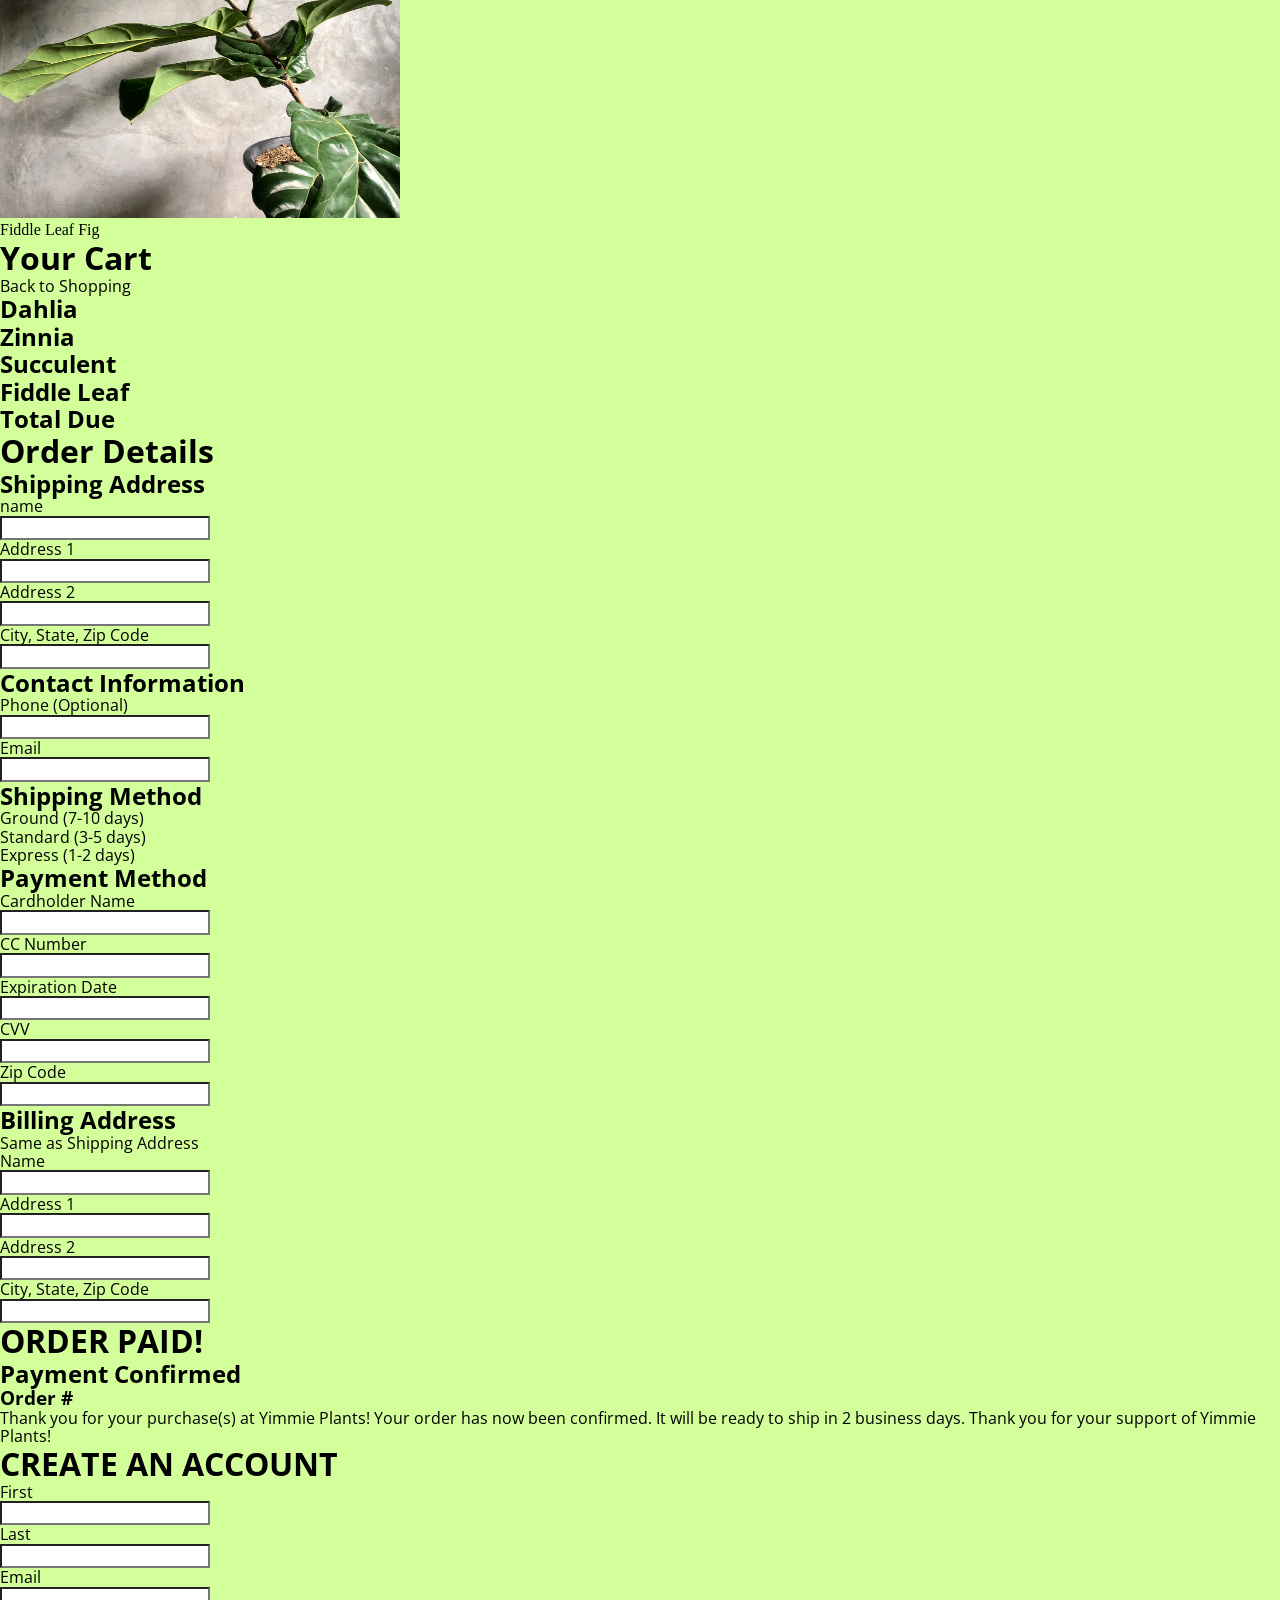
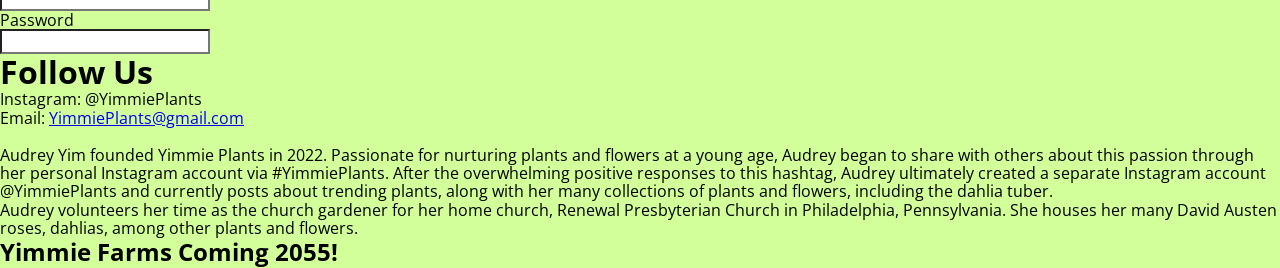
==== commit 698eae83: "add nav" ====
--- a/deploy/index.html
+++ b/deploy/index.html
@@ -14,17 +14,17 @@
 <header>
     <div id="header-content">
         <section id="logo"><img src="img/header/logo.svg" alt="Harley Davidson logo" class="nav-button"></section>
+        
         <section id="burger">
             <i id="burger-button" class="far fa-bars"></i> 
         </section>
+
         <nav>
             <ul>
-                <li><button class="nav-button">shopping</button></li>
-                <li><button class="nav-button">confirmation</button></li>
-                <li><button class="nav-button">checkout</button></li>
-                <li><button class="nav-button">cart</button></li>
-                <li><button class="nav-button">account</button></li>
-                <li><button class="nav-button">about</button></li>
+                <li><button class="nav-button">Shopping</button></li>
+                <li><button class="nav-button">Cart</button></li>
+                <li><button class="nav-button">Account</button></li>
+                <li><button class="nav-button">About</button></li>
             </ul>
         </nav>
     </div>
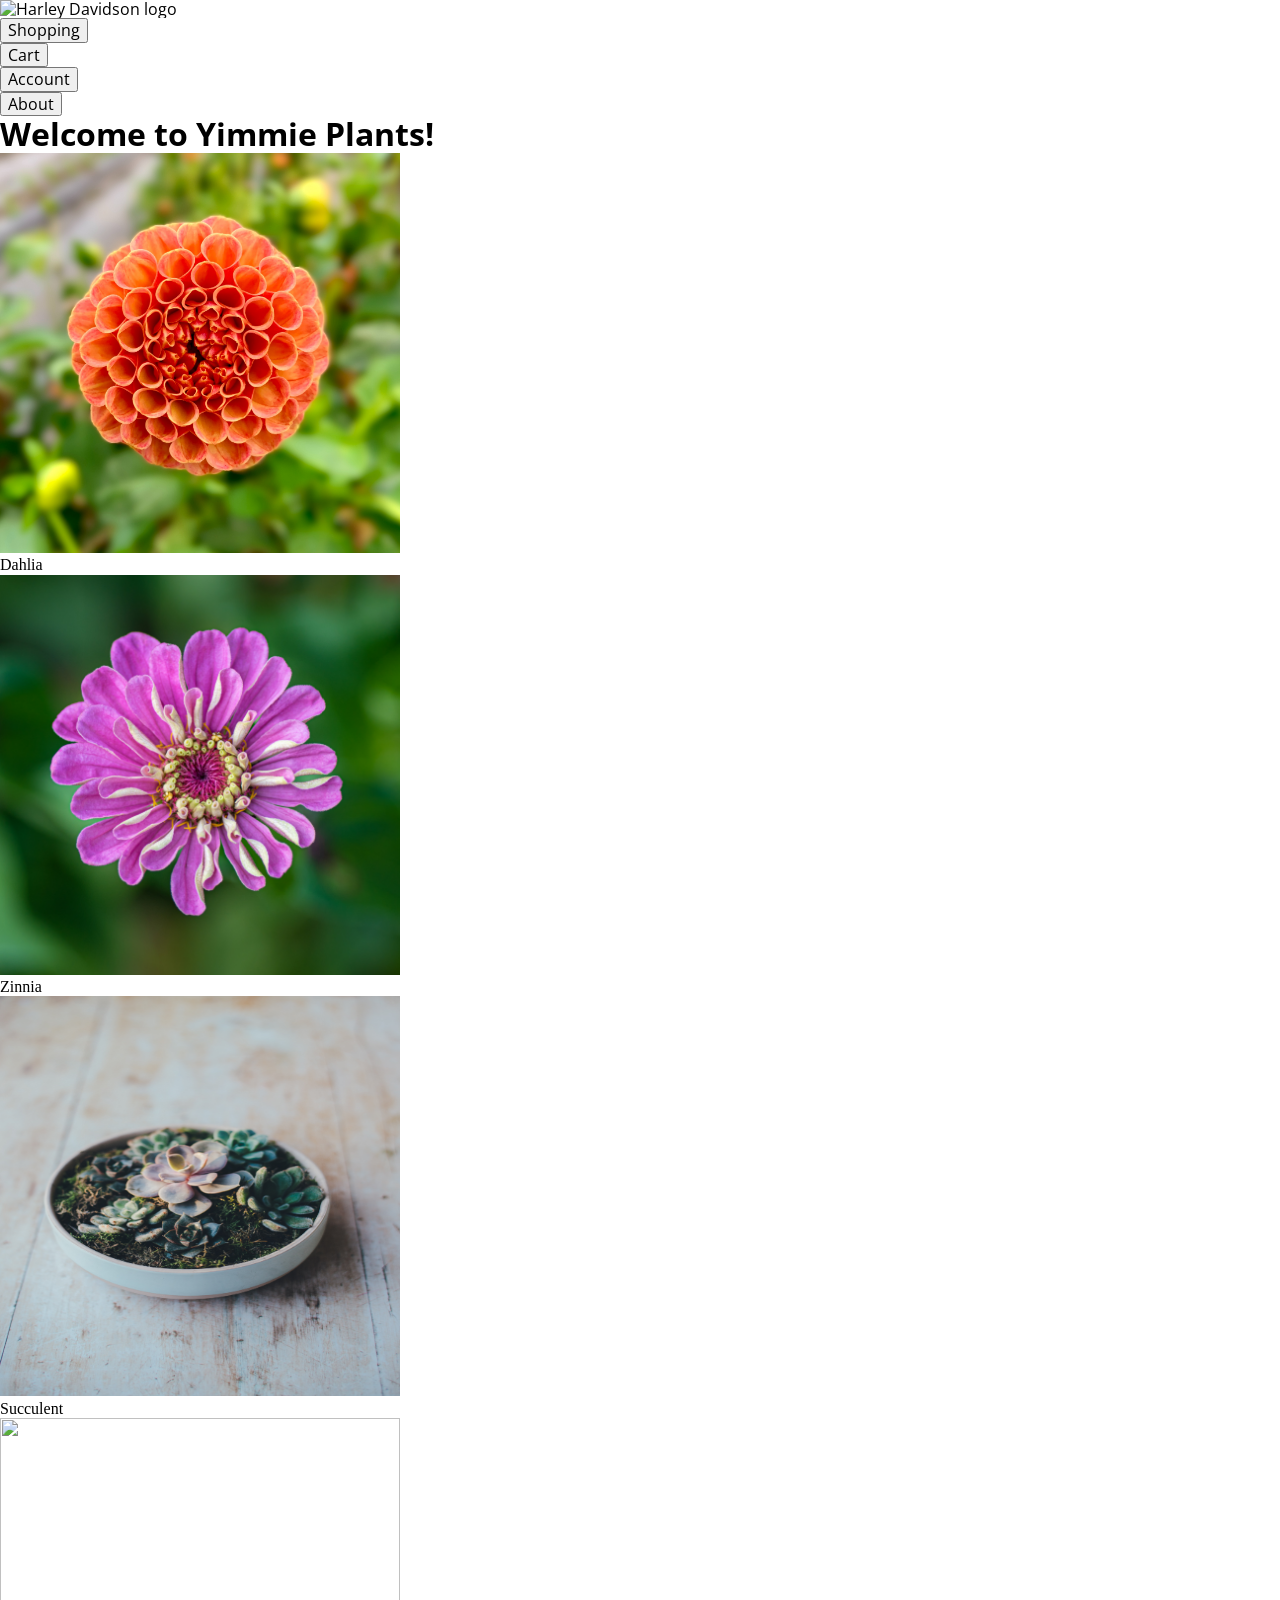
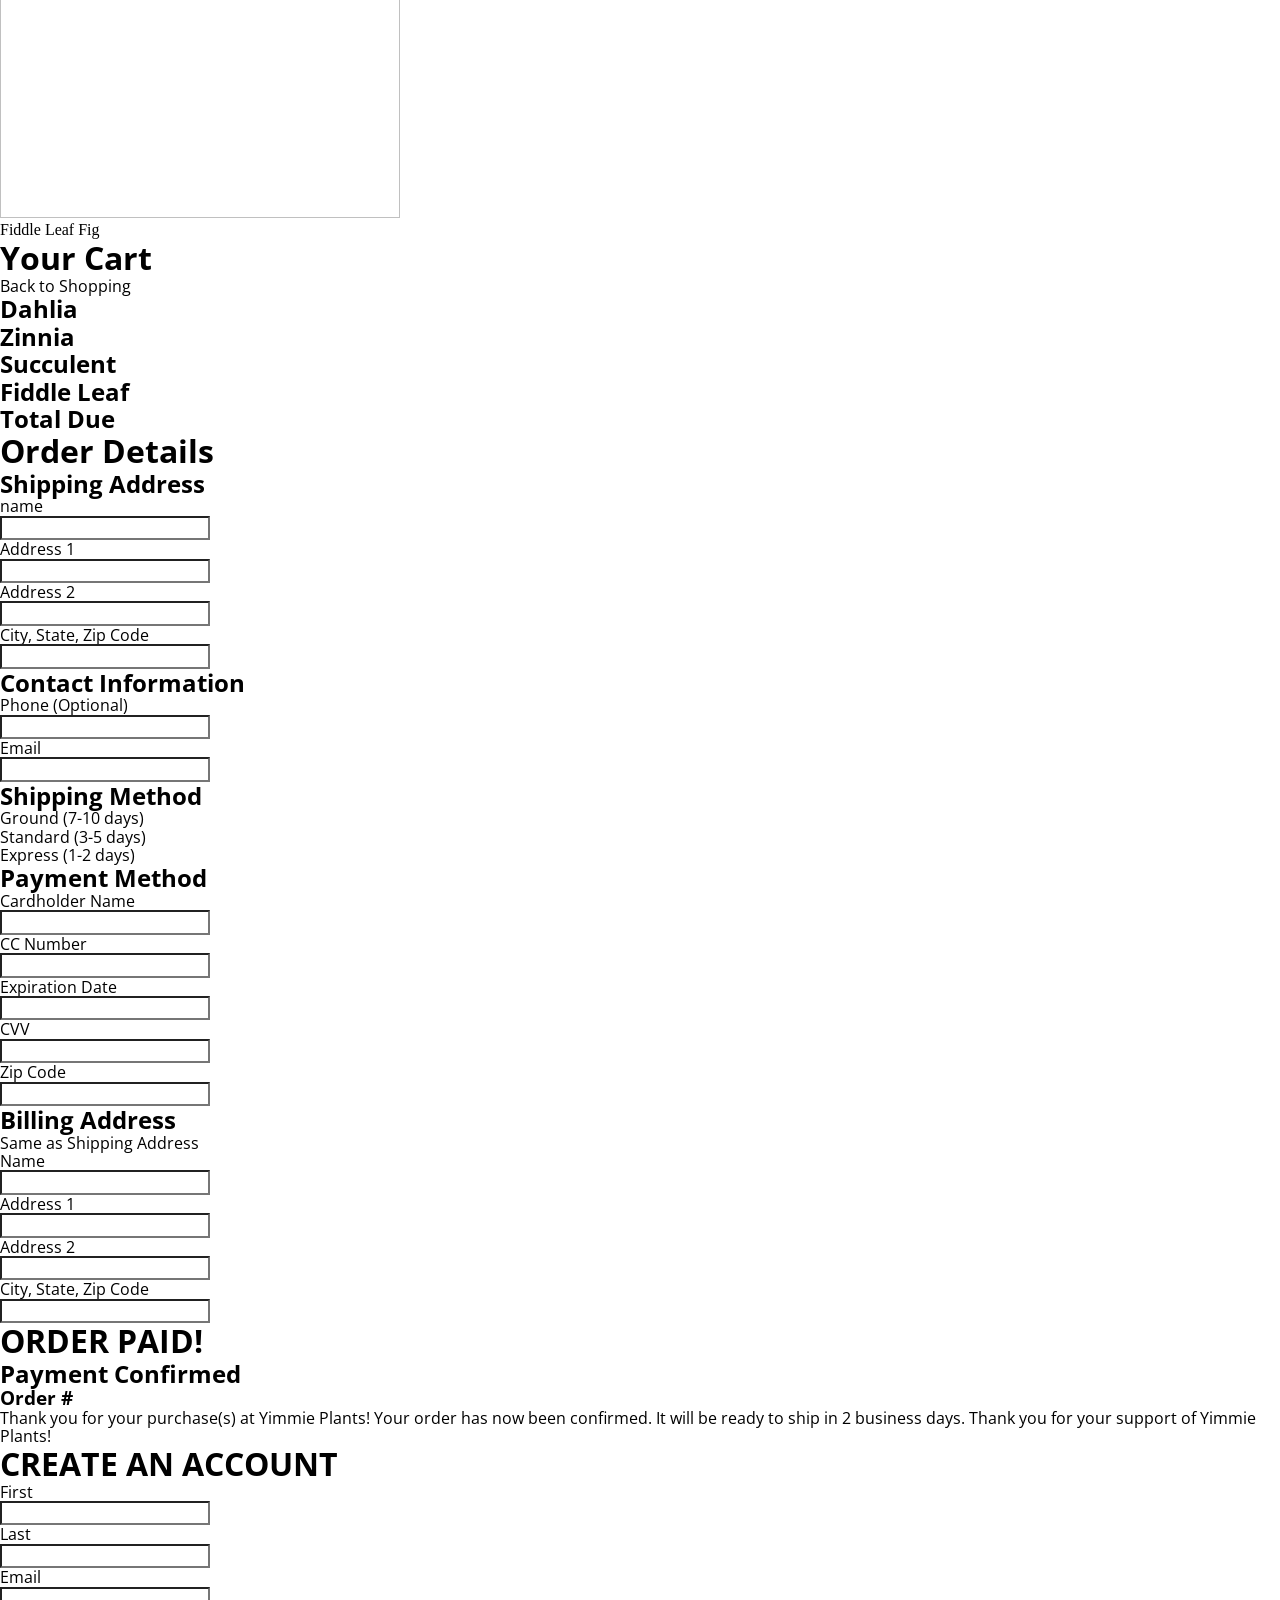
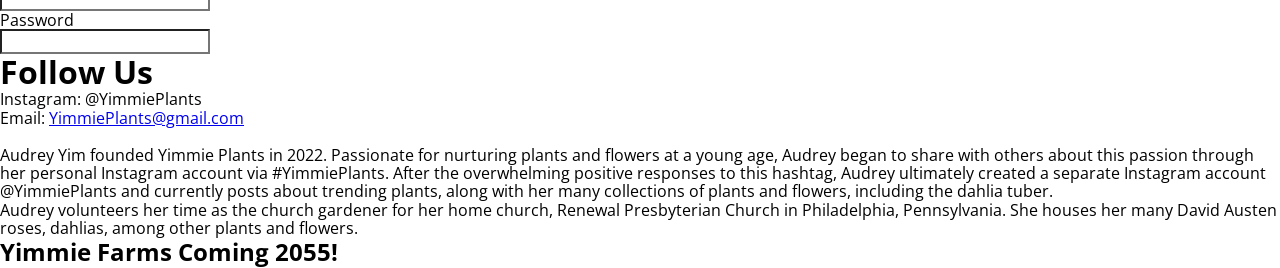
==== commit 124f1c3b: "update about pic" ====
--- a/deploy/index.html
+++ b/deploy/index.html
@@ -31,7 +31,6 @@
 </header>
 <section id="shopping">
     <h1>Welcome to Yimmie Plants!</h1>
-<body bgcolor="#D3FF9B"></body>
 
     <img src="../assets/dahlia.jpg" alt=""
     height=400
@@ -48,7 +47,7 @@
     width="400"
     height=400">
     <p style="font-family: Quicksand">Succulent</p>
-    <img src="../assets/fiddle leaf.jpg" alt=""
+    <img src="../assets/fiddle_leaf.jpg" alt=""
     height="400"
     width="400"
     height="400">
@@ -168,7 +167,7 @@
     
     <p>Email: <a href="mailto:YimmiePlants@gmail.com">YimmiePlants@gmail.com</a></p>       
         
-    <img src="../img/About.JPG" alt=""
+    <img src="../img/about.jpg" alt=""
     width="100%
     height=auto">
 
@@ -179,7 +178,6 @@
     ultimately created a separate Instagram account @YimmiePlants and 
     currently posts about trending plants, along with her many collections 
     of plants and flowers, including the dahlia tuber.
-<ta:j></ta:j>
 </p> 
 
 <p>Audrey volunteers her time as the church gardener for her home church, 
